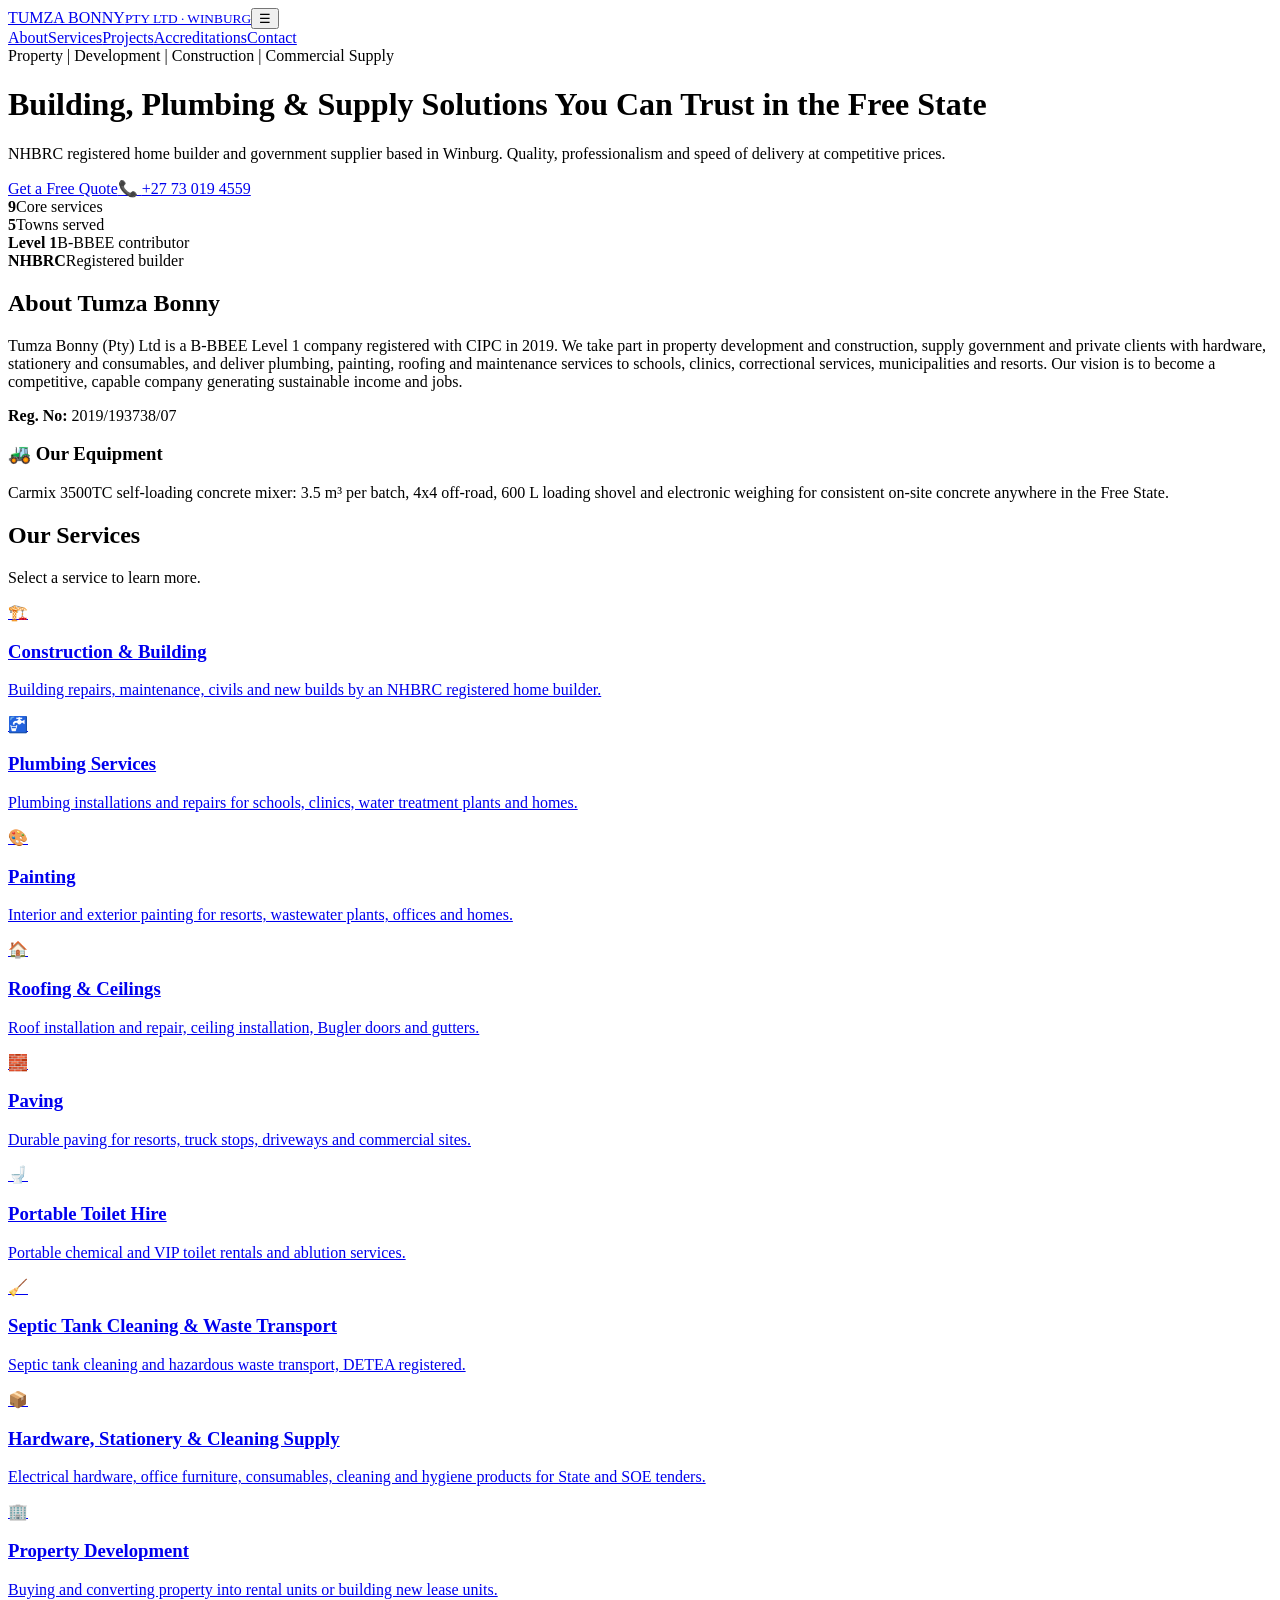
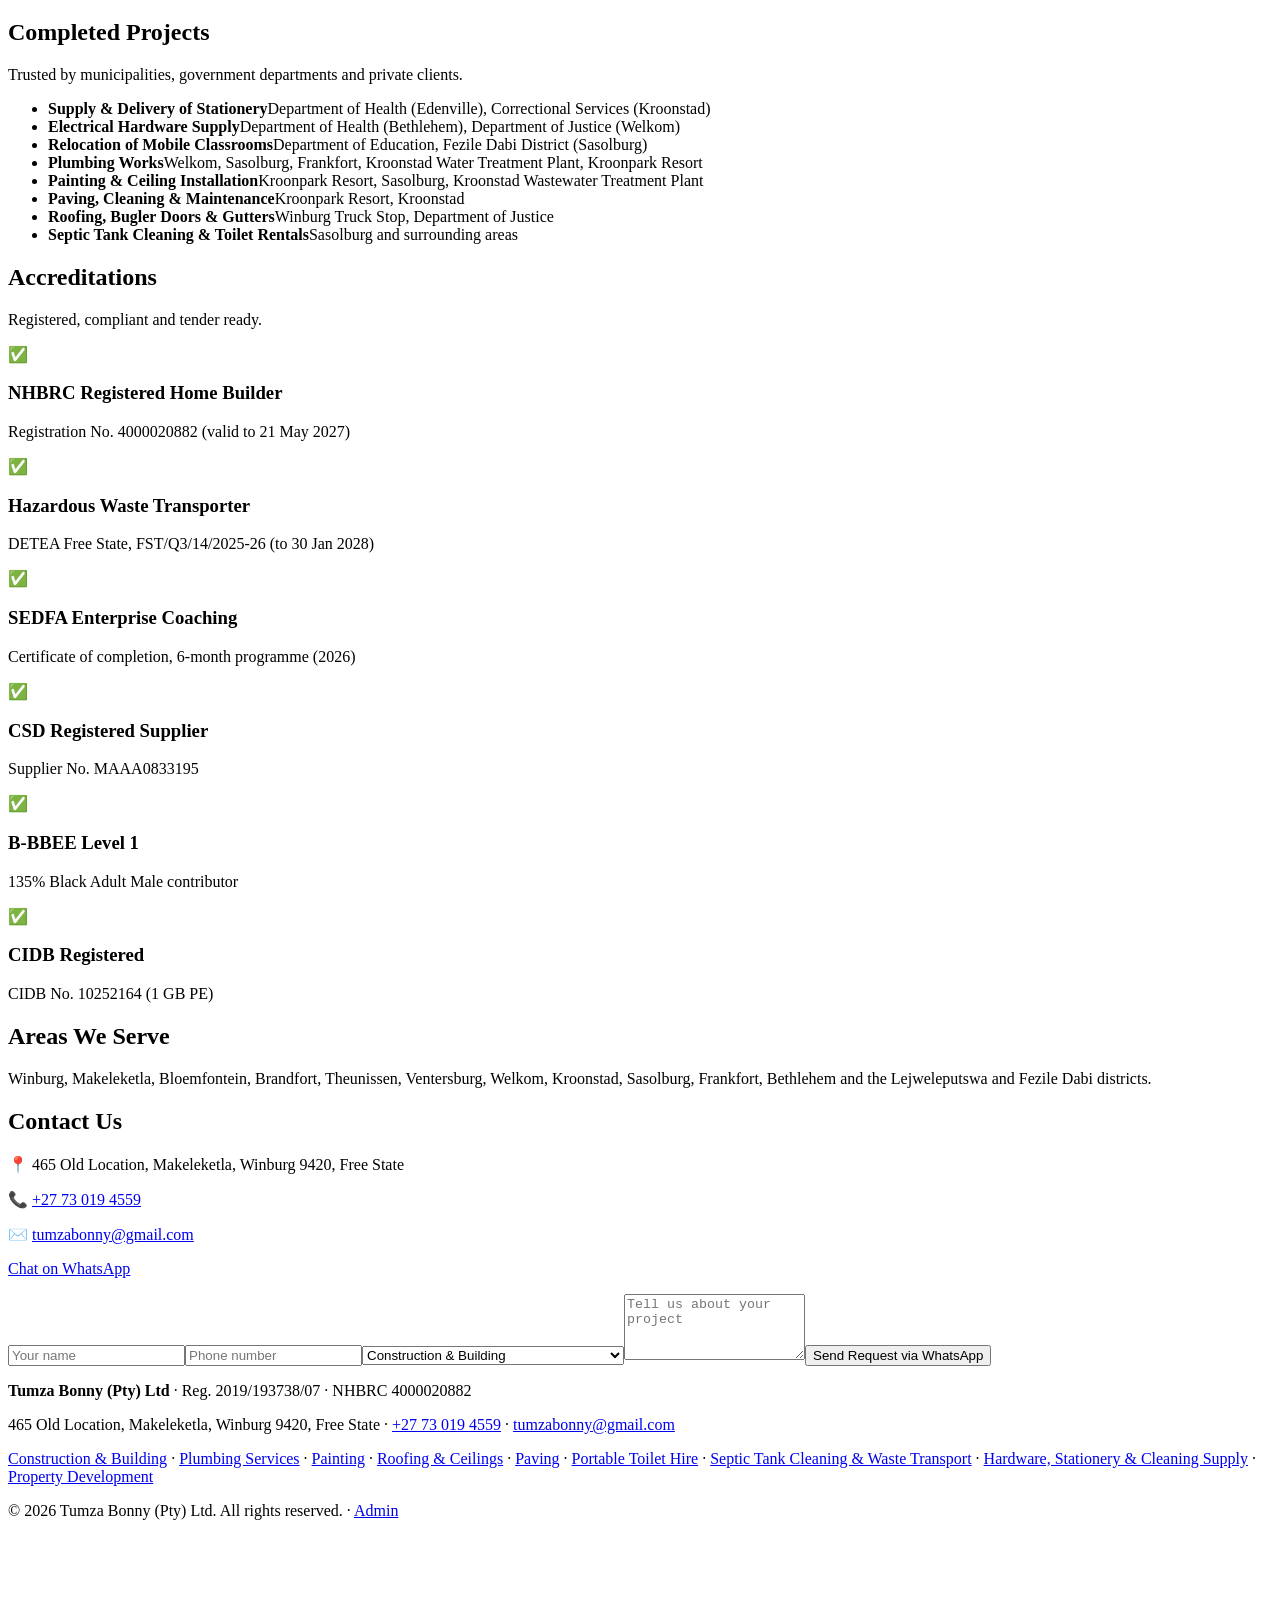
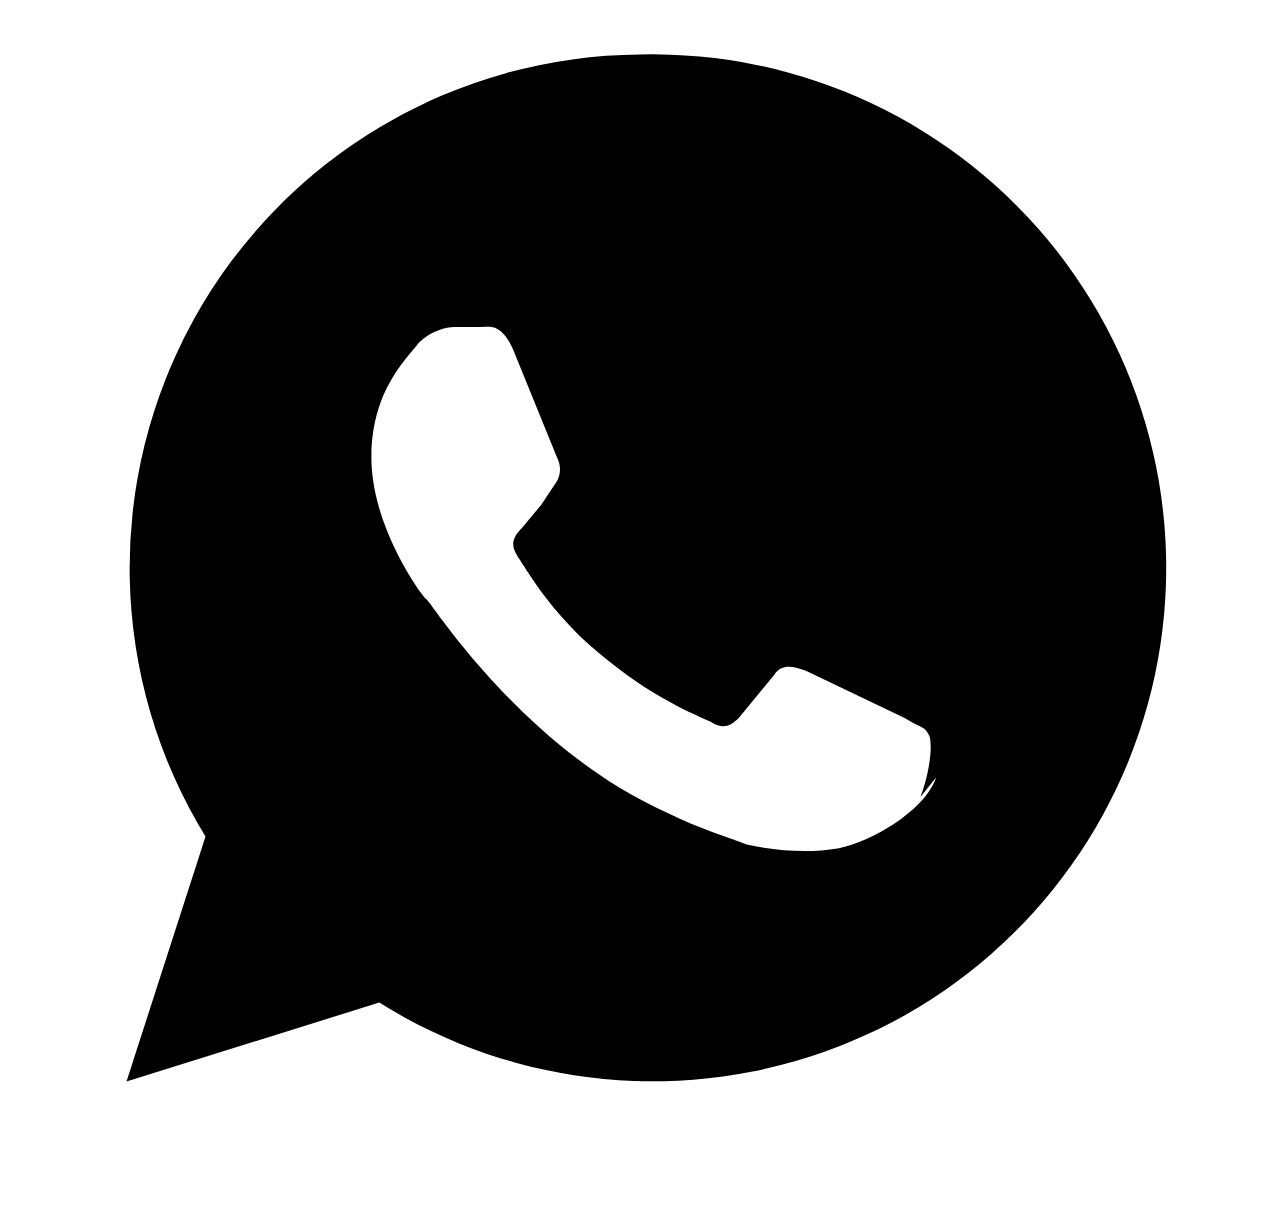
==== index.html @ da91827c "Add files via upload" ====
<!DOCTYPE html>
<html lang="en-ZA"><head><meta charset="utf-8"><meta name="viewport" content="width=device-width, initial-scale=1, viewport-fit=cover">
<title>Tumza Bonny (Pty) Ltd | Construction, Plumbing, Painting &amp; Supplies in Winburg, Free State</title><meta name="description" content="NHBRC registered builder in Winburg, Free State: construction, plumbing, painting, roofing, paving, septic tank cleaning, portable toilets, hardware and stationery supply. Call +27 73 019 4559.">
<meta name="robots" content="index, follow, max-image-preview:large"><link rel="canonical" href="https://www.tumzabonny.co.za/">
<meta name="geo.region" content="ZA-FS"><meta name="geo.placename" content="Winburg">
<meta property="og:title" content="Tumza Bonny (Pty) Ltd | Construction, Plumbing, Painting &amp; Supplies in Winburg, Free State"><meta property="og:description" content="NHBRC registered builder in Winburg, Free State: construction, plumbing, painting, roofing, paving, septic tank cleaning, portable toilets, hardware and stationery supply. Call +27 73 019 4559."><meta property="og:type" content="website"><meta property="og:url" content="https://www.tumzabonny.co.za/"><meta property="og:locale" content="en_ZA">
<meta name="theme-color" content="#b5001a"><link rel="icon" href="data:image/svg+xml,%3Csvg xmlns='http://www.w3.org/2000/svg' viewBox='0 0 100 100'%3E%3Ctext y='.9em' font-size='90'%3E🏗️%3C/text%3E%3C/svg%3E">
<link rel="stylesheet" href="css/style.css"><script type="application/ld+json">{"@context": "https://schema.org", "@type": ["GeneralContractor", "LocalBusiness"], "name": "Tumza Bonny (Pty) Ltd", "url": "https://www.tumzabonny.co.za", "telephone": "+27 73 019 4559", "email": "tumzabonny@gmail.com", "address": {"@type": "PostalAddress", "streetAddress": "465 Old Location, Makeleketla", "addressLocality": "Winburg", "postalCode": "9420", "addressRegion": "Free State", "addressCountry": "ZA"}, "areaServed": ["Winburg", "Bloemfontein", "Brandfort", "Theunissen", "Ventersburg", "Welkom", "Kroonstad", "Sasolburg", "Frankfort", "Bethlehem"], "hasOfferCatalog": {"@type": "OfferCatalog", "name": "Services", "itemListElement": [{"@type": "Offer", "itemOffered": {"@type": "Service", "name": "Construction & Building", "url": "https://www.tumzabonny.co.za/services/construction.html"}}, {"@type": "Offer", "itemOffered": {"@type": "Service", "name": "Plumbing Services", "url": "https://www.tumzabonny.co.za/services/plumbing.html"}}, {"@type": "Offer", "itemOffered": {"@type": "Service", "name": "Painting", "url": "https://www.tumzabonny.co.za/services/painting.html"}}, {"@type": "Offer", "itemOffered": {"@type": "Service", "name": "Roofing & Ceilings", "url": "https://www.tumzabonny.co.za/services/roofing-ceilings.html"}}, {"@type": "Offer", "itemOffered": {"@type": "Service", "name": "Paving", "url": "https://www.tumzabonny.co.za/services/paving.html"}}, {"@type": "Offer", "itemOffered": {"@type": "Service", "name": "Portable Toilet Hire", "url": "https://www.tumzabonny.co.za/services/portable-toilets.html"}}, {"@type": "Offer", "itemOffered": {"@type": "Service", "name": "Septic Tank Cleaning & Waste Transport", "url": "https://www.tumzabonny.co.za/services/septic-tank-cleaning.html"}}, {"@type": "Offer", "itemOffered": {"@type": "Service", "name": "Hardware, Stationery & Cleaning Supply", "url": "https://www.tumzabonny.co.za/services/hardware-stationery-supply.html"}}, {"@type": "Offer", "itemOffered": {"@type": "Service", "name": "Property Development", "url": "https://www.tumzabonny.co.za/services/property-development.html"}}]}}</script></head><body>
<header><div class="w"><a href="index.html" class="logo">TUMZA BONNY<small>PTY LTD · WINBURG</small></a><button id="mb" aria-label="Menu">☰</button>
<nav id="nv"><a href="index.html#about">About</a><a href="index.html#services">Services</a><a href="index.html#projects">Projects</a><a href="index.html#accred">Accreditations</a><a href="index.html#contact">Contact</a></nav></div></header>
<main id="top"><div class="hero"><i class="sh s1"></i><i class="sh s2"></i><i class="sh s3"></i><div class="w"><span class="tag">Property | Development | Construction | Commercial Supply</span>
<h1 data-k="heroTitle">Building, Plumbing &amp; Supply Solutions You Can Trust in the Free State</h1><p data-k="heroText">NHBRC registered home builder and government supplier based in Winburg. Quality, professionalism and speed of delivery at competitive prices.</p>
<div class="b"><a class="btn" href="#contact">Get a Free Quote</a><a class="btn o" data-k="phonelink" href="tel:+27730194559">📞 <span data-k="phone">+27 73 019 4559</span></a></div></div></div>
<div class="stats"><div class="w"><div class="rv"><b data-n="9">9</b><span>Core services</span></div><div class="rv"><b data-n="5">5</b><span>Towns served</span></div><div class="rv"><b>Level 1</b><span>B-BBEE contributor</span></div><div class="rv"><b>NHBRC</b><span>Registered builder</span></div></div></div>
<section id="about"><div class="w two"><div class="rv"><h2>About Tumza Bonny</h2><p data-k="about">Tumza Bonny (Pty) Ltd is a B-BBEE Level 1 company registered with CIPC in 2019. We take part in property development and construction, supply government and private clients with hardware, stationery and consumables, and deliver plumbing, painting, roofing and maintenance services to schools, clinics, correctional services, municipalities and resorts. Our vision is to become a competitive, capable company generating sustainable income and jobs.</p><p style="margin-top:10px"><b>Reg. No:</b> 2019/193738/07</p></div>
<div class="eq rv"><h3>🚜 Our Equipment</h3><p style="margin-top:8px">Carmix 3500TC self-loading concrete mixer: 3.5 m³ per batch, 4x4 off-road, 600 L loading shovel and electronic weighing for consistent on-site concrete anywhere in the Free State.</p></div></div></section>
<section id="services" class="alt"><div class="w"><h2>Our Services</h2><p class="sub">Select a service to learn more.</p><div class="g"><a class="c rv" href="services/construction.html"><div class="i">🏗️</div><h3>Construction &amp; Building</h3><p>Building repairs, maintenance, civils and new builds by an NHBRC registered home builder.</p></a><a class="c rv" href="services/plumbing.html"><div class="i">🚰</div><h3>Plumbing Services</h3><p>Plumbing installations and repairs for schools, clinics, water treatment plants and homes.</p></a><a class="c rv" href="services/painting.html"><div class="i">🎨</div><h3>Painting</h3><p>Interior and exterior painting for resorts, wastewater plants, offices and homes.</p></a><a class="c rv" href="services/roofing-ceilings.html"><div class="i">🏠</div><h3>Roofing &amp; Ceilings</h3><p>Roof installation and repair, ceiling installation, Bugler doors and gutters.</p></a><a class="c rv" href="services/paving.html"><div class="i">🧱</div><h3>Paving</h3><p>Durable paving for resorts, truck stops, driveways and commercial sites.</p></a><a class="c rv" href="services/portable-toilets.html"><div class="i">🚽</div><h3>Portable Toilet Hire</h3><p>Portable chemical and VIP toilet rentals and ablution services.</p></a><a class="c rv" href="services/septic-tank-cleaning.html"><div class="i">🧹</div><h3>Septic Tank Cleaning &amp; Waste Transport</h3><p>Septic tank cleaning and hazardous waste transport, DETEA registered.</p></a><a class="c rv" href="services/hardware-stationery-supply.html"><div class="i">📦</div><h3>Hardware, Stationery &amp; Cleaning Supply</h3><p>Electrical hardware, office furniture, consumables, cleaning and hygiene products for State and SOE tenders.</p></a><a class="c rv" href="services/property-development.html"><div class="i">🏢</div><h3>Property Development</h3><p>Buying and converting property into rental units or building new lease units.</p></a></div></div></section>
<section id="projects"><div class="w"><h2>Completed Projects</h2><p class="sub">Trusted by municipalities, government departments and private clients.</p><ul class="pl rv"><li><b>Supply &amp; Delivery of Stationery</b><span>Department of Health (Edenville), Correctional Services (Kroonstad)</span></li><li><b>Electrical Hardware Supply</b><span>Department of Health (Bethlehem), Department of Justice (Welkom)</span></li><li><b>Relocation of Mobile Classrooms</b><span>Department of Education, Fezile Dabi District (Sasolburg)</span></li><li><b>Plumbing Works</b><span>Welkom, Sasolburg, Frankfort, Kroonstad Water Treatment Plant, Kroonpark Resort</span></li><li><b>Painting &amp; Ceiling Installation</b><span>Kroonpark Resort, Sasolburg, Kroonstad Wastewater Treatment Plant</span></li><li><b>Paving, Cleaning &amp; Maintenance</b><span>Kroonpark Resort, Kroonstad</span></li><li><b>Roofing, Bugler Doors &amp; Gutters</b><span>Winburg Truck Stop, Department of Justice</span></li><li><b>Septic Tank Cleaning &amp; Toilet Rentals</b><span>Sasolburg and surrounding areas</span></li></ul></div></section>
<section id="accred" class="alt"><div class="w"><h2>Accreditations</h2><p class="sub">Registered, compliant and tender ready.</p><div class="g"><div class="c rv"><div class="i">✅</div><h3>NHBRC Registered Home Builder</h3><p>Registration No. 4000020882 (valid to 21 May 2027)</p></div><div class="c rv"><div class="i">✅</div><h3>Hazardous Waste Transporter</h3><p>DETEA Free State, FST/Q3/14/2025-26 (to 30 Jan 2028)</p></div><div class="c rv"><div class="i">✅</div><h3>SEDFA Enterprise Coaching</h3><p>Certificate of completion, 6-month programme (2026)</p></div><div class="c rv"><div class="i">✅</div><h3>CSD Registered Supplier</h3><p>Supplier No. MAAA0833195</p></div><div class="c rv"><div class="i">✅</div><h3>B-BBEE Level 1</h3><p>135% Black Adult Male contributor</p></div><div class="c rv"><div class="i">✅</div><h3>CIDB Registered</h3><p>CIDB No. 10252164 (1 GB PE)</p></div></div></div></section>
<section id="areas"><div class="w"><h2>Areas We Serve</h2><p class="sub">Winburg, Makeleketla, Bloemfontein, Brandfort, Theunissen, Ventersburg, Welkom, Kroonstad, Sasolburg, Frankfort, Bethlehem and the Lejweleputswa and Fezile Dabi districts.</p></div></section>
<section id="contact" class="alt"><div class="w two"><div class="rv"><h2>Contact Us</h2><p>📍 <span data-k="address">465 Old Location, Makeleketla, Winburg 9420, Free State</span></p><p>📞 <a data-k="phonelink" href="tel:+27730194559"><span data-k="phone">+27 73 019 4559</span></a></p><p>✉️ <a data-k="emaillink" href="mailto:tumzabonny@gmail.com"><span data-k="email">tumzabonny@gmail.com</span></a></p><p style="margin-top:14px"><a class="btn r" data-wa href="https://wa.me/27730194559" target="_blank" rel="noopener">Chat on WhatsApp</a></p></div>
<form id="qf" class="rv"><input id="qn" placeholder="Your name" required><input id="qp" placeholder="Phone number" required><select id="qs"><option>Construction &amp; Building</option><option>Plumbing Services</option><option>Painting</option><option>Roofing &amp; Ceilings</option><option>Paving</option><option>Portable Toilet Hire</option><option>Septic Tank Cleaning &amp; Waste Transport</option><option>Hardware, Stationery &amp; Cleaning Supply</option><option>Property Development</option></select><textarea id="qm" rows="4" placeholder="Tell us about your project"></textarea><button class="btn r">Send Request via WhatsApp</button></form></div></section></main><footer><div class="w"><p><b>Tumza Bonny (Pty) Ltd</b> · Reg. 2019/193738/07 · NHBRC 4000020882</p>
<p><span data-k="address">465 Old Location, Makeleketla, Winburg 9420, Free State</span> · <a data-k="phonelink" href="tel:+27730194559"><span data-k="phone">+27 73 019 4559</span></a> · <a data-k="emaillink" href="mailto:tumzabonny@gmail.com"><span data-k="email">tumzabonny@gmail.com</span></a></p>
<p class="fl"><a href="services/construction.html">Construction &amp; Building</a> · <a href="services/plumbing.html">Plumbing Services</a> · <a href="services/painting.html">Painting</a> · <a href="services/roofing-ceilings.html">Roofing &amp; Ceilings</a> · <a href="services/paving.html">Paving</a> · <a href="services/portable-toilets.html">Portable Toilet Hire</a> · <a href="services/septic-tank-cleaning.html">Septic Tank Cleaning &amp; Waste Transport</a> · <a href="services/hardware-stationery-supply.html">Hardware, Stationery &amp; Cleaning Supply</a> · <a href="services/property-development.html">Property Development</a></p>
<p style="margin-top:8px">© <span id="yr">2026</span> Tumza Bonny (Pty) Ltd. All rights reserved. · <a href="admin.html" rel="nofollow">Admin</a></p></div></footer>
<a id="wa" data-wa href="https://wa.me/27730194559" target="_blank" rel="noopener" aria-label="Chat on WhatsApp"><svg viewBox="0 0 32 32"><path d="M16 3a13 13 0 0 0-11 19.800L3 29l6.400-2A13 13 0 1 0 16 3zm7.500 18.300c-.3.900-1.800 1.700-2.500 1.800-.6.100-1.400.1-2.300-.1-.5-.2-1.200-.4-2-.8-3.600-1.600-5.900-5.200-6.100-5.400-.2-.2-1.400-1.900-1.400-3.600s.9-2.500 1.200-2.900c.3-.3.700-.4.900-.4h.7c.2 0 .5-.1.800.6l1.100 2.700c.1.200.1.400 0 .6l-.4.600-.5.600c-.2.200-.3.400-.1.700.2.300.9 1.500 2 2.400 1.400 1.200 2.500 1.600 2.900 1.800.3.200.5.100.7-.1l.9-1.100c.2-.3.500-.2.800-.1l2.500 1.200c.3.200.5.200.6.400.1.100.1.800-.2 1.600z"/></svg></a>
<script src="js/content.js"></script><script src="js/main.js"></script></body></html>
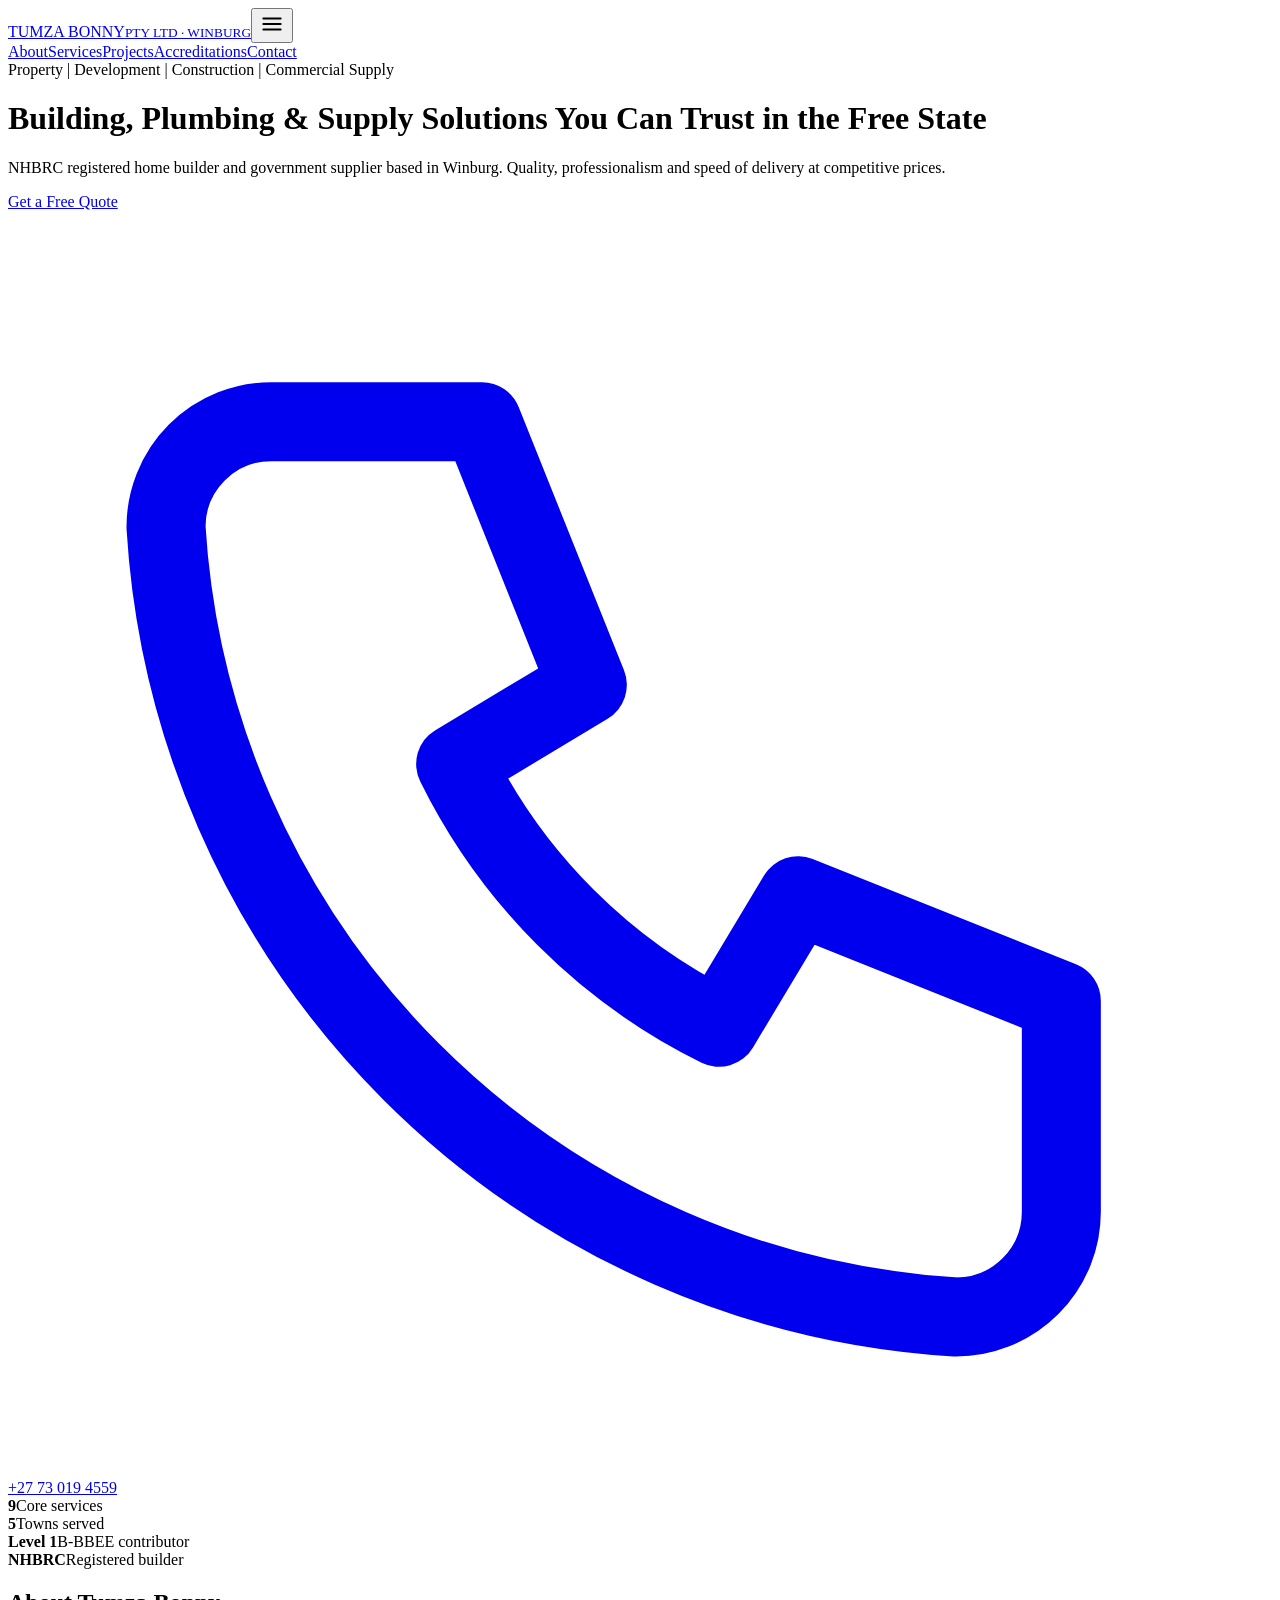
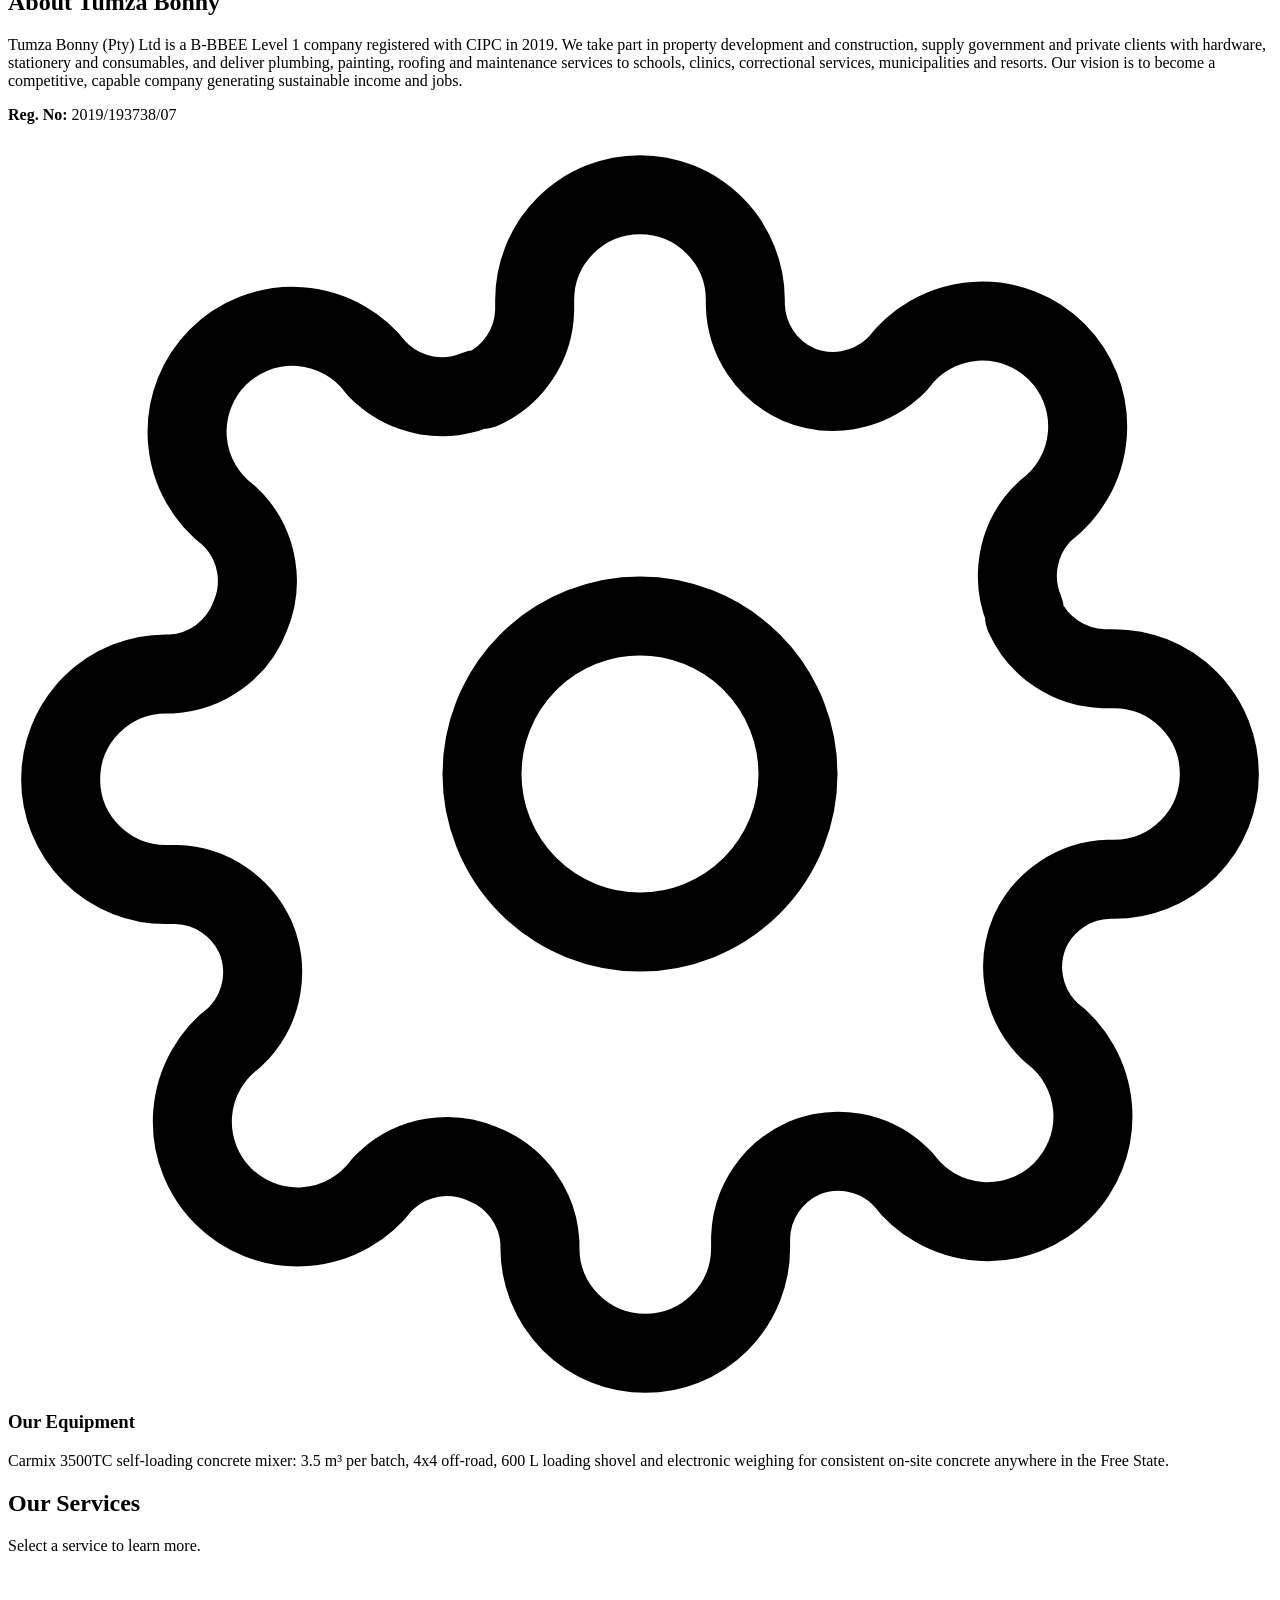
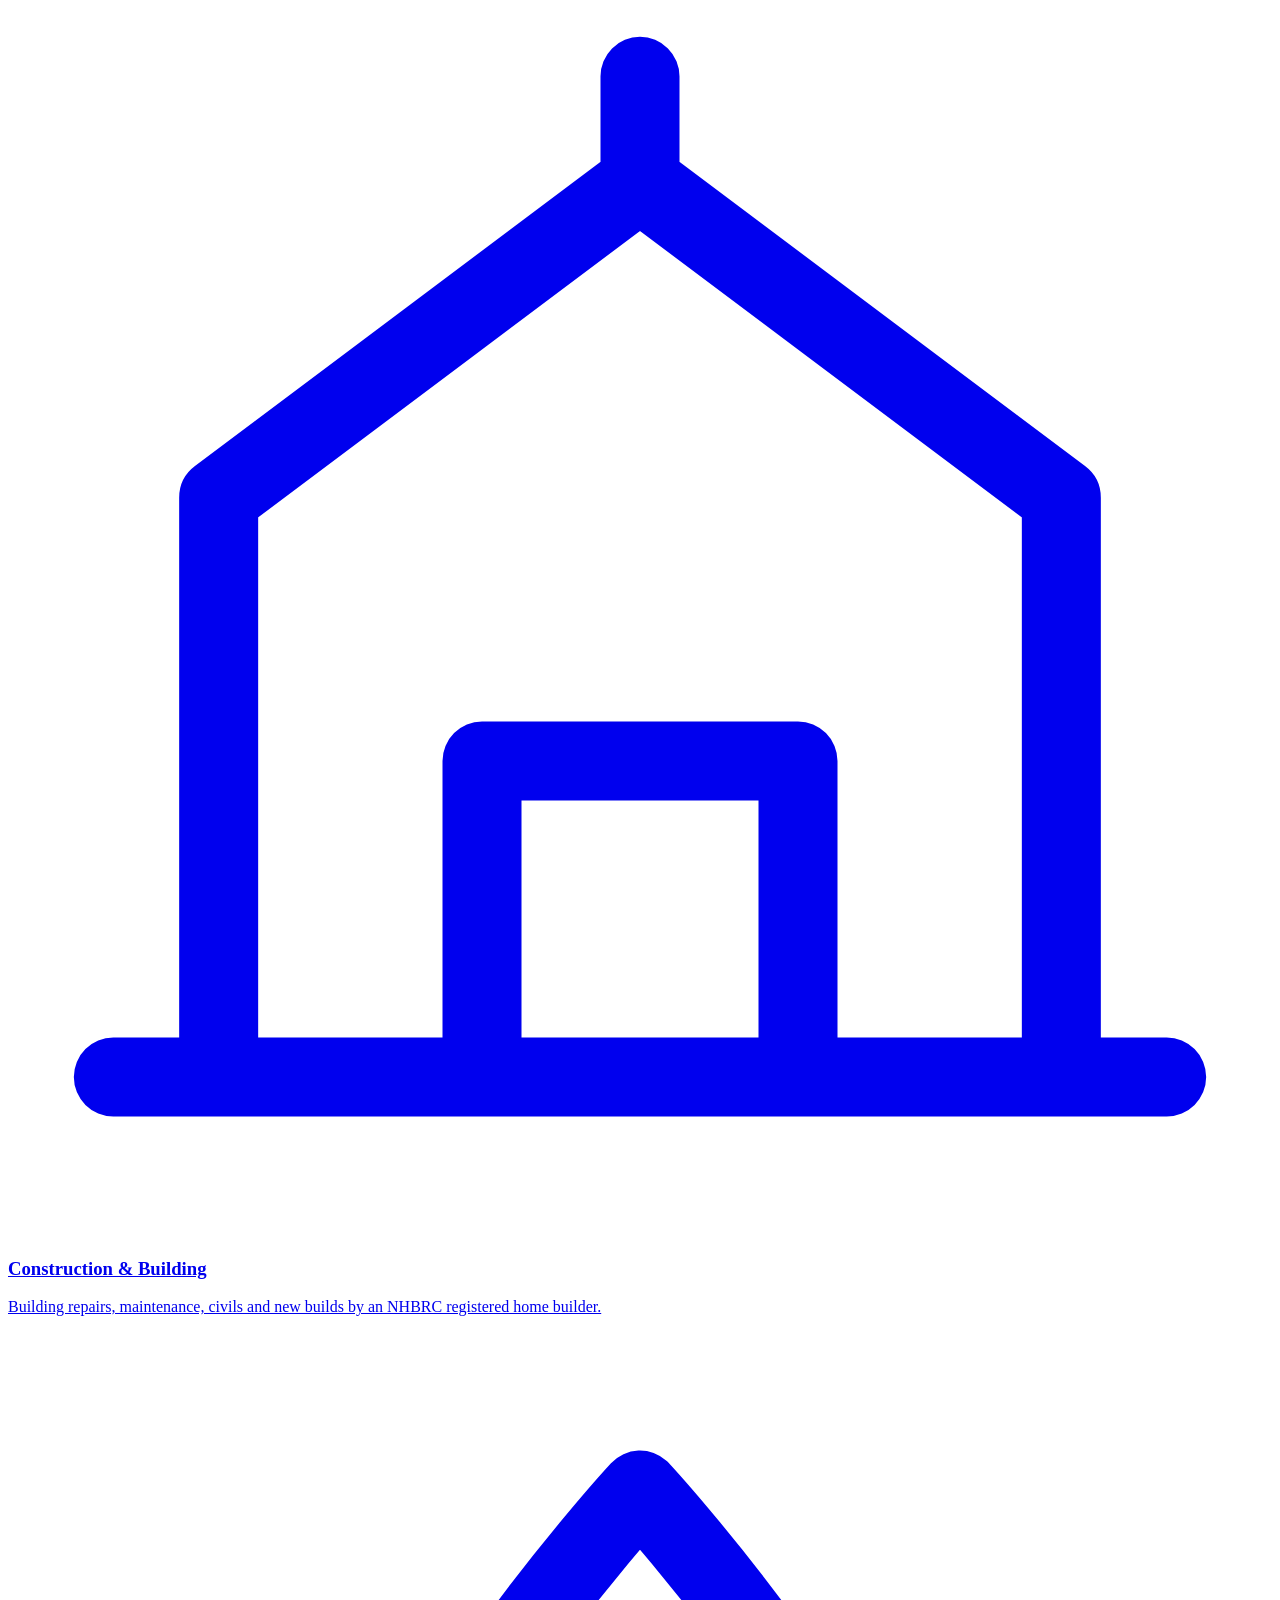
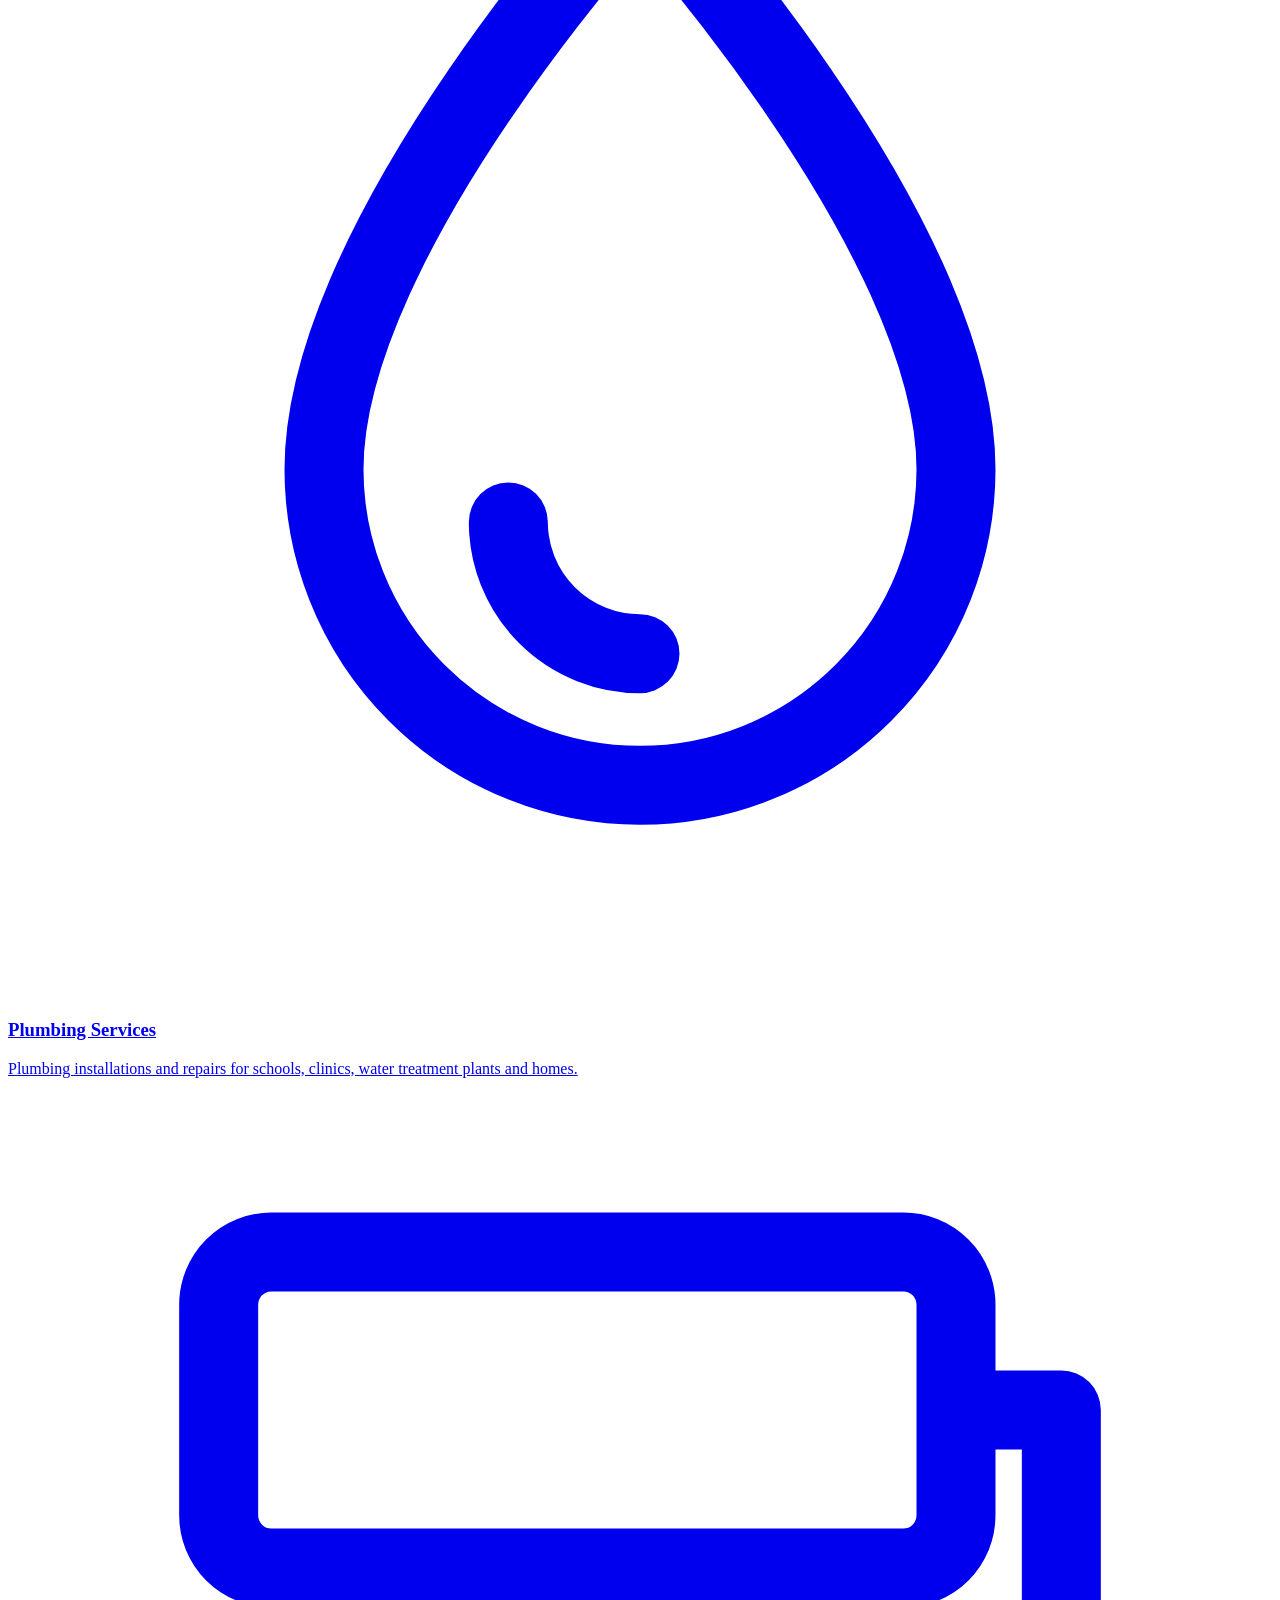
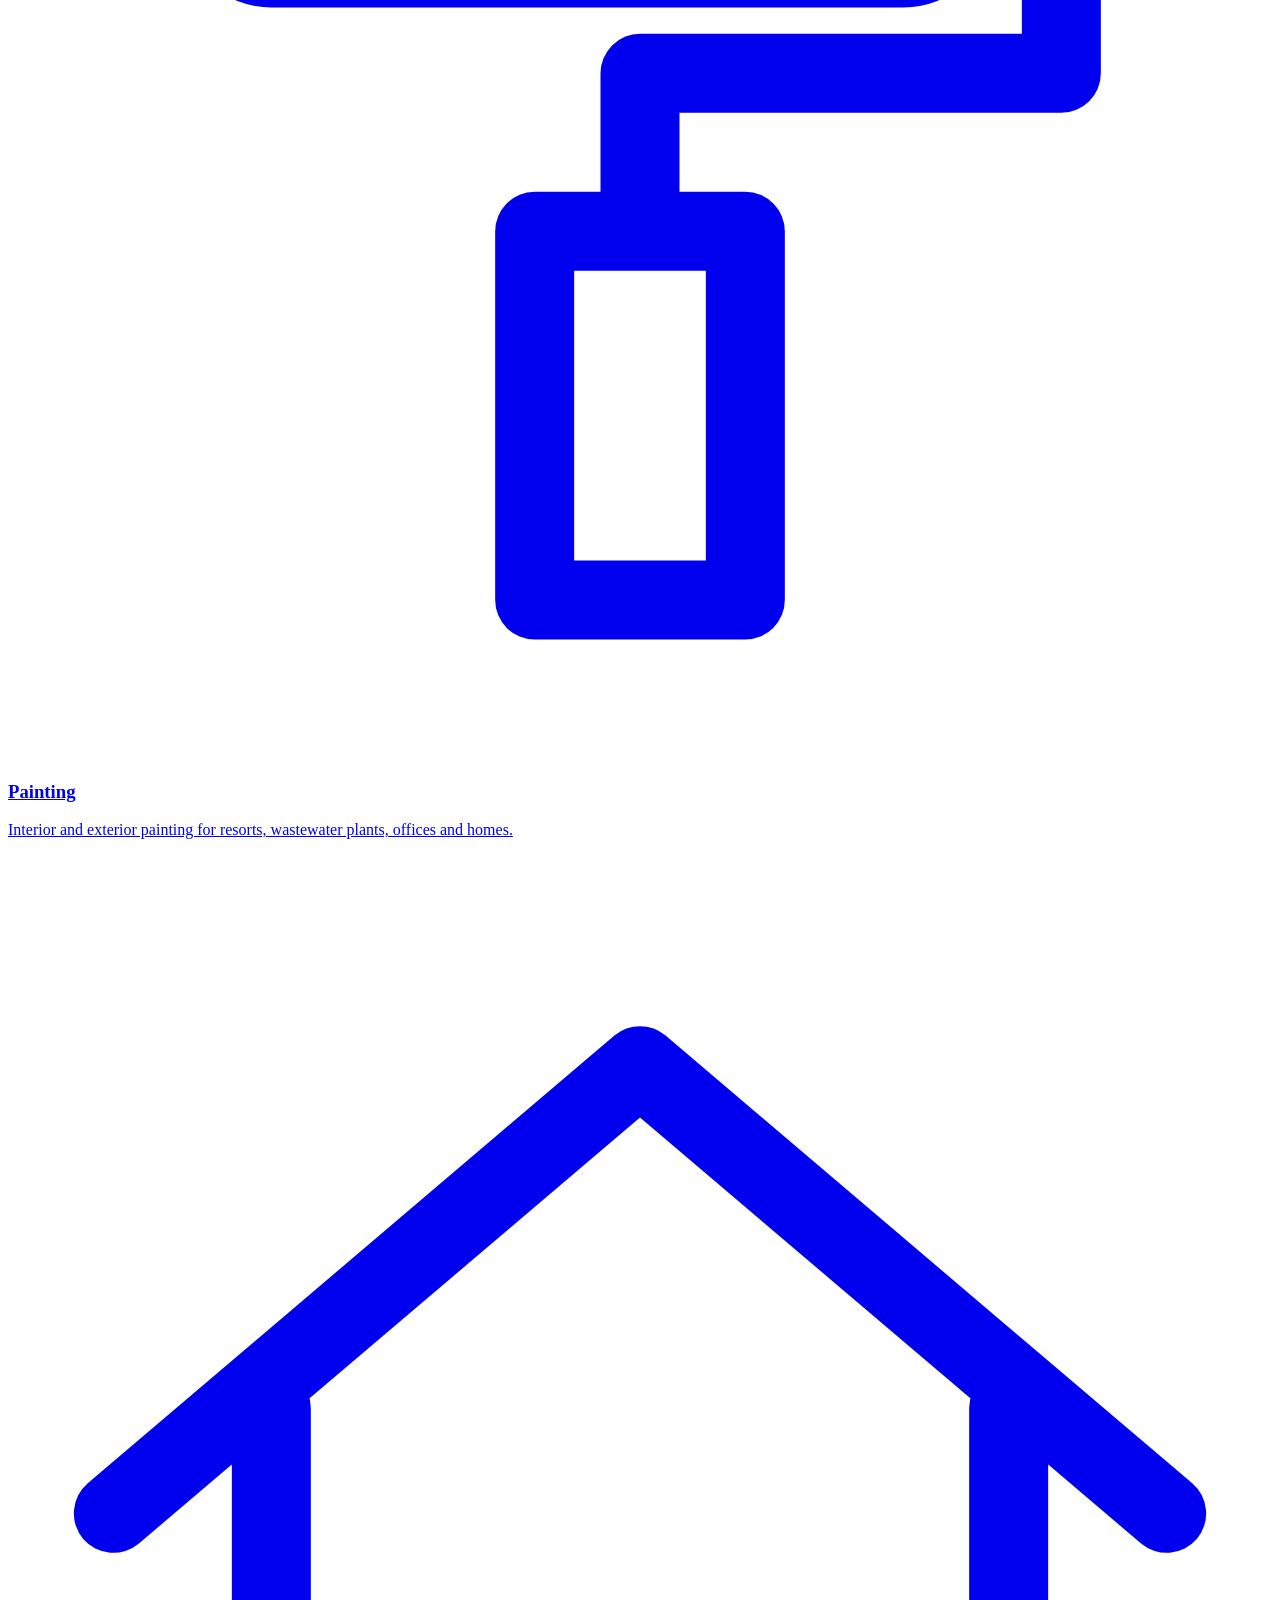
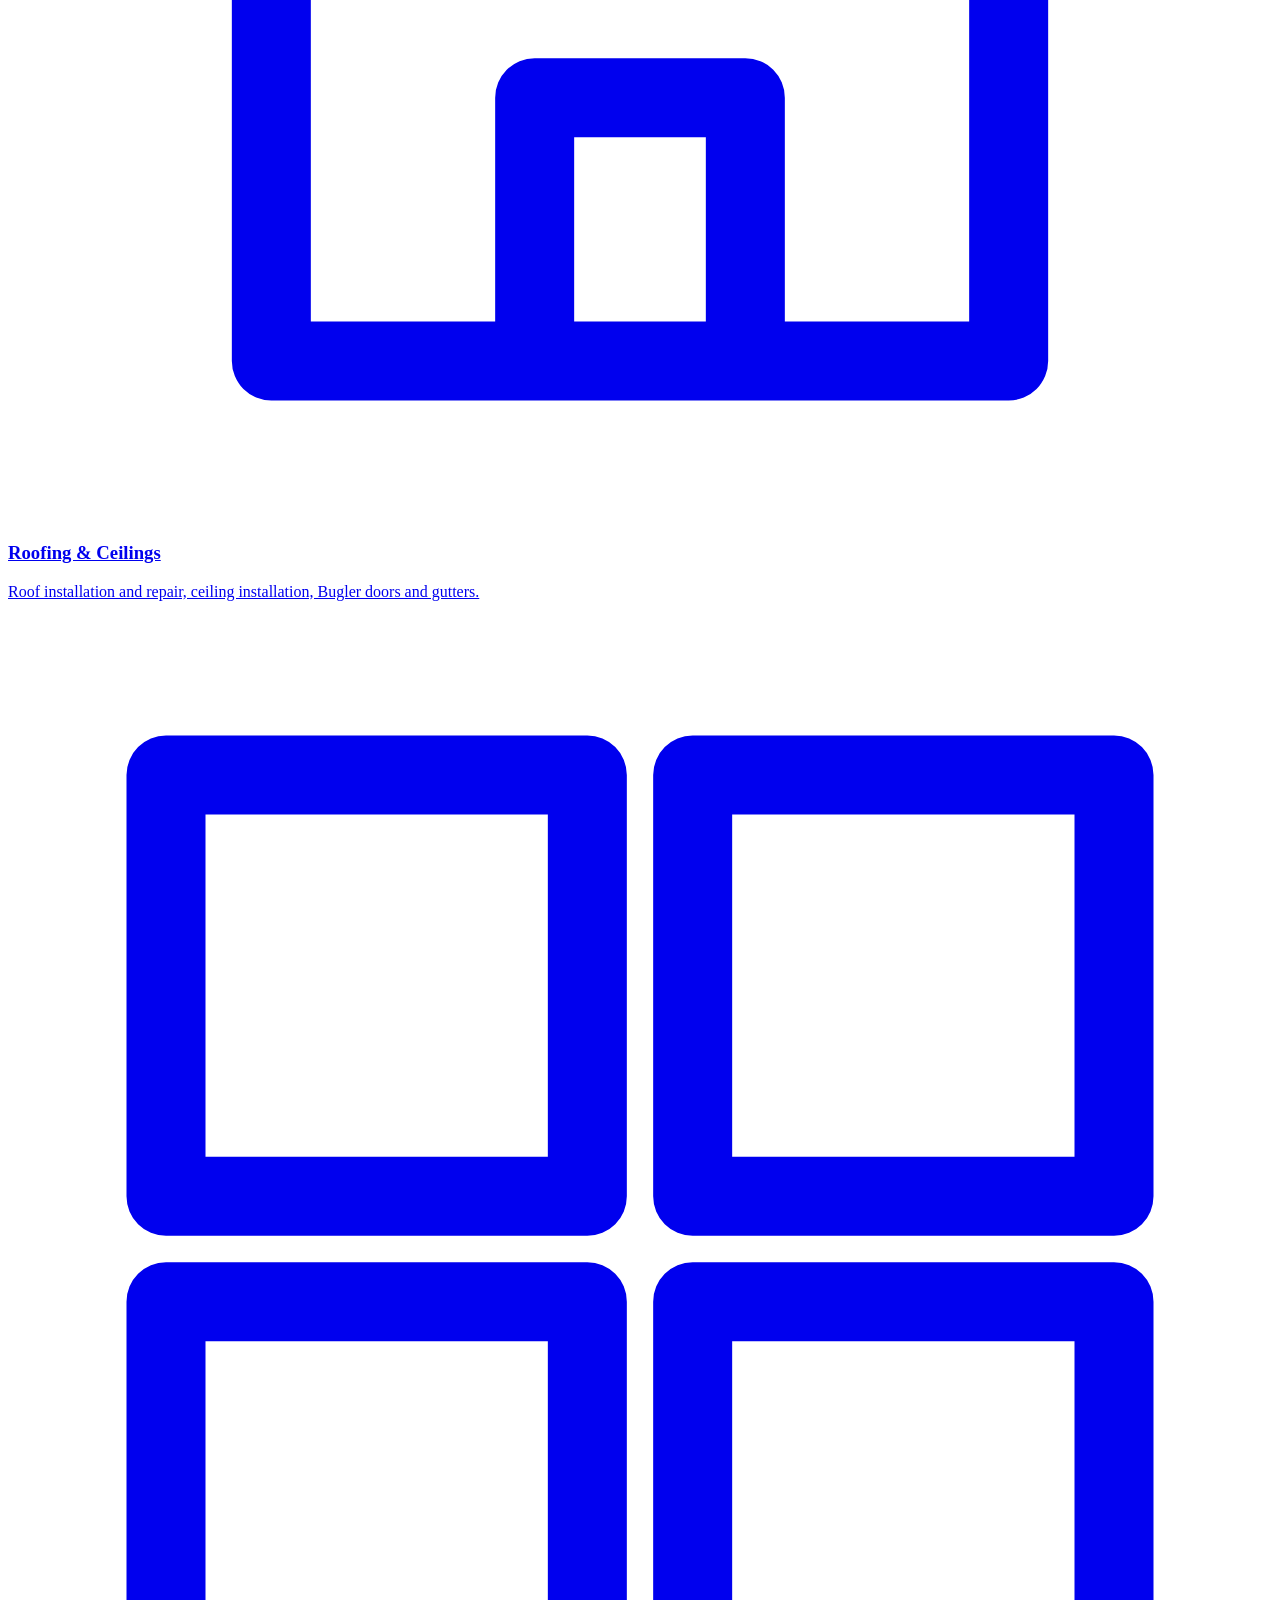
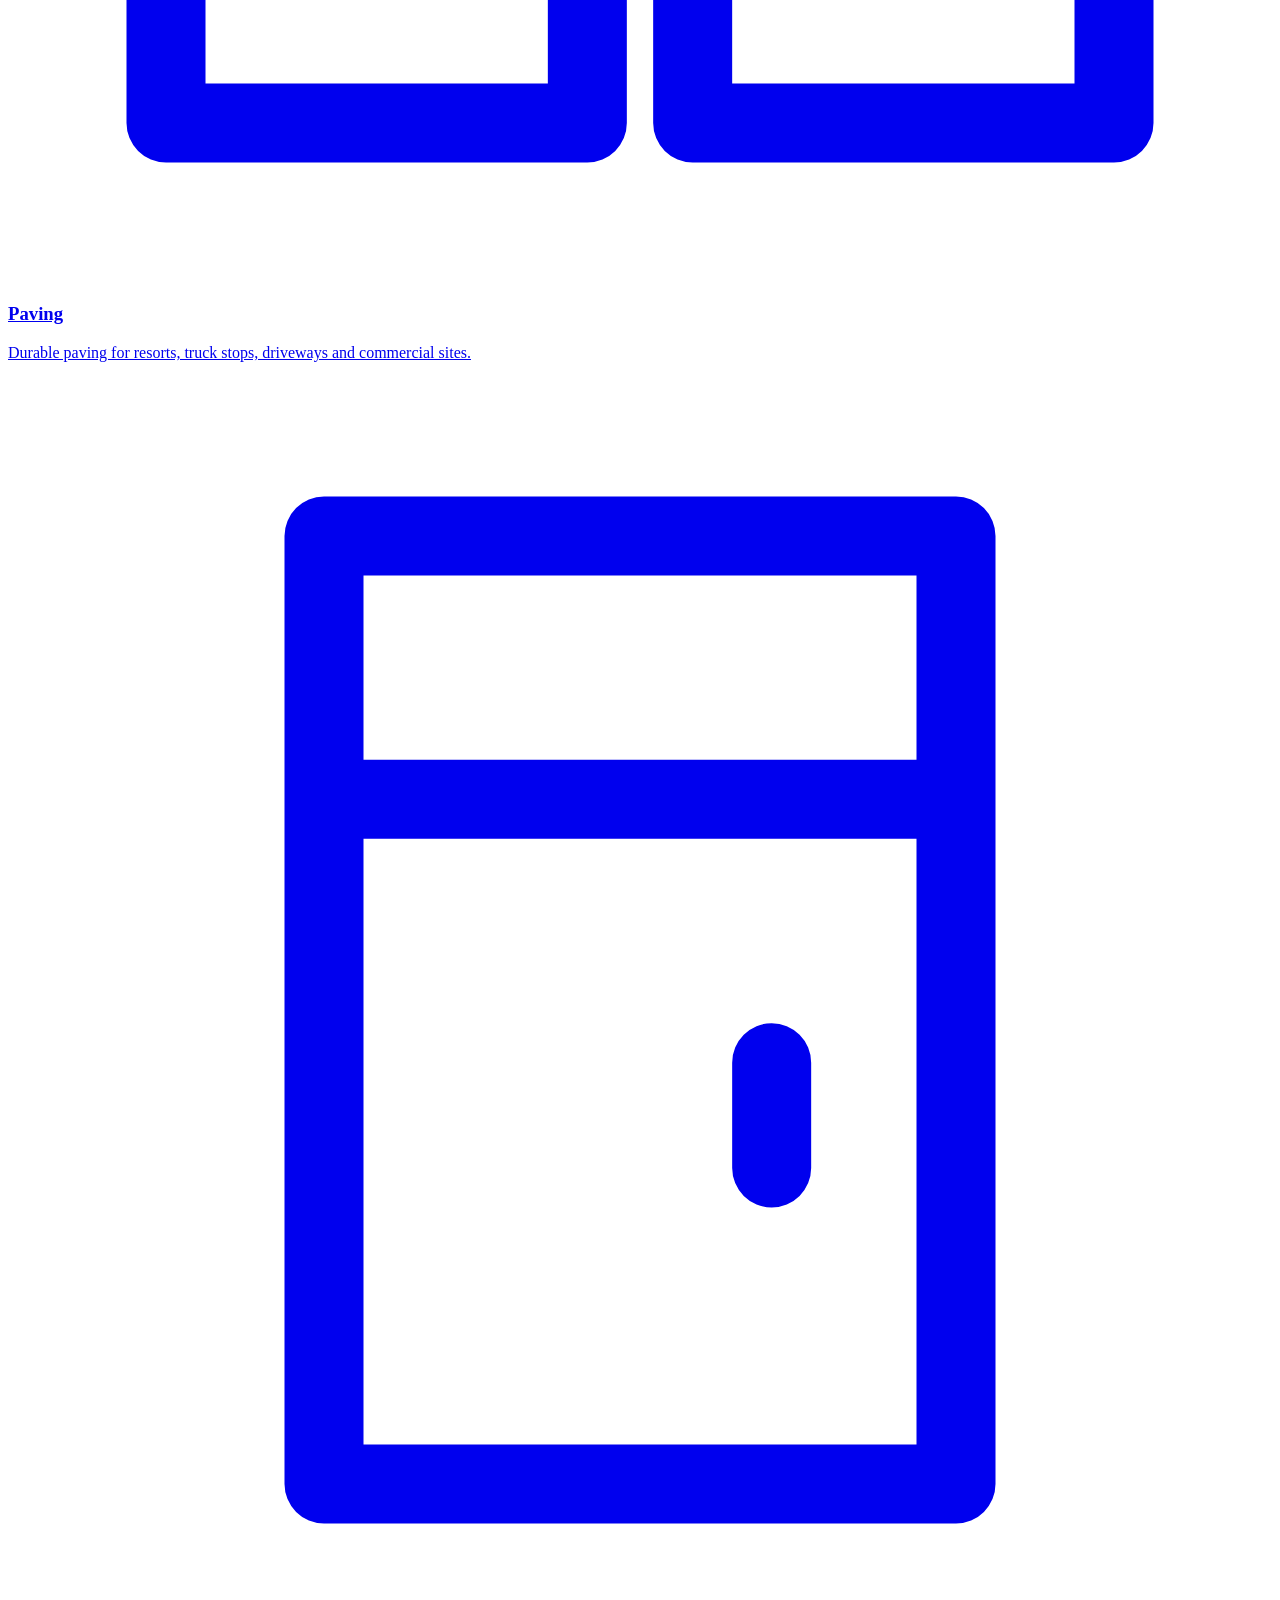
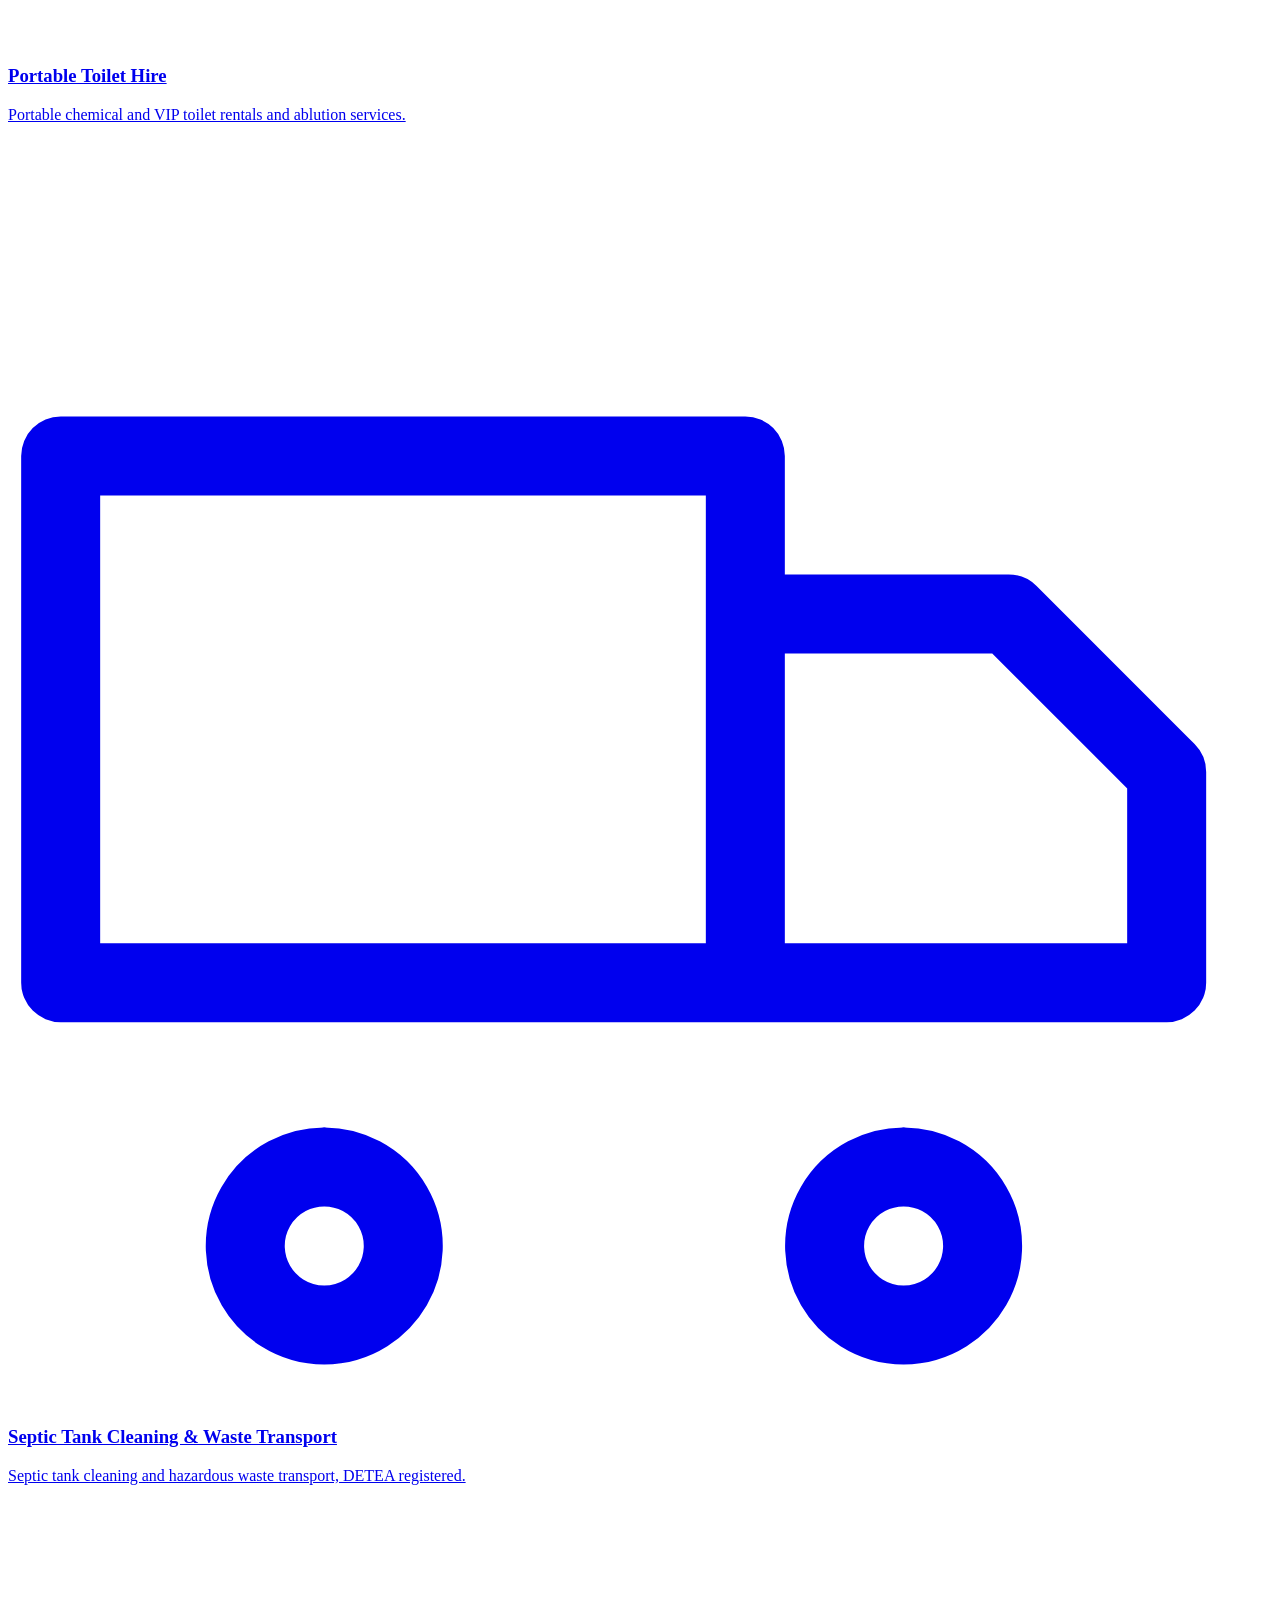
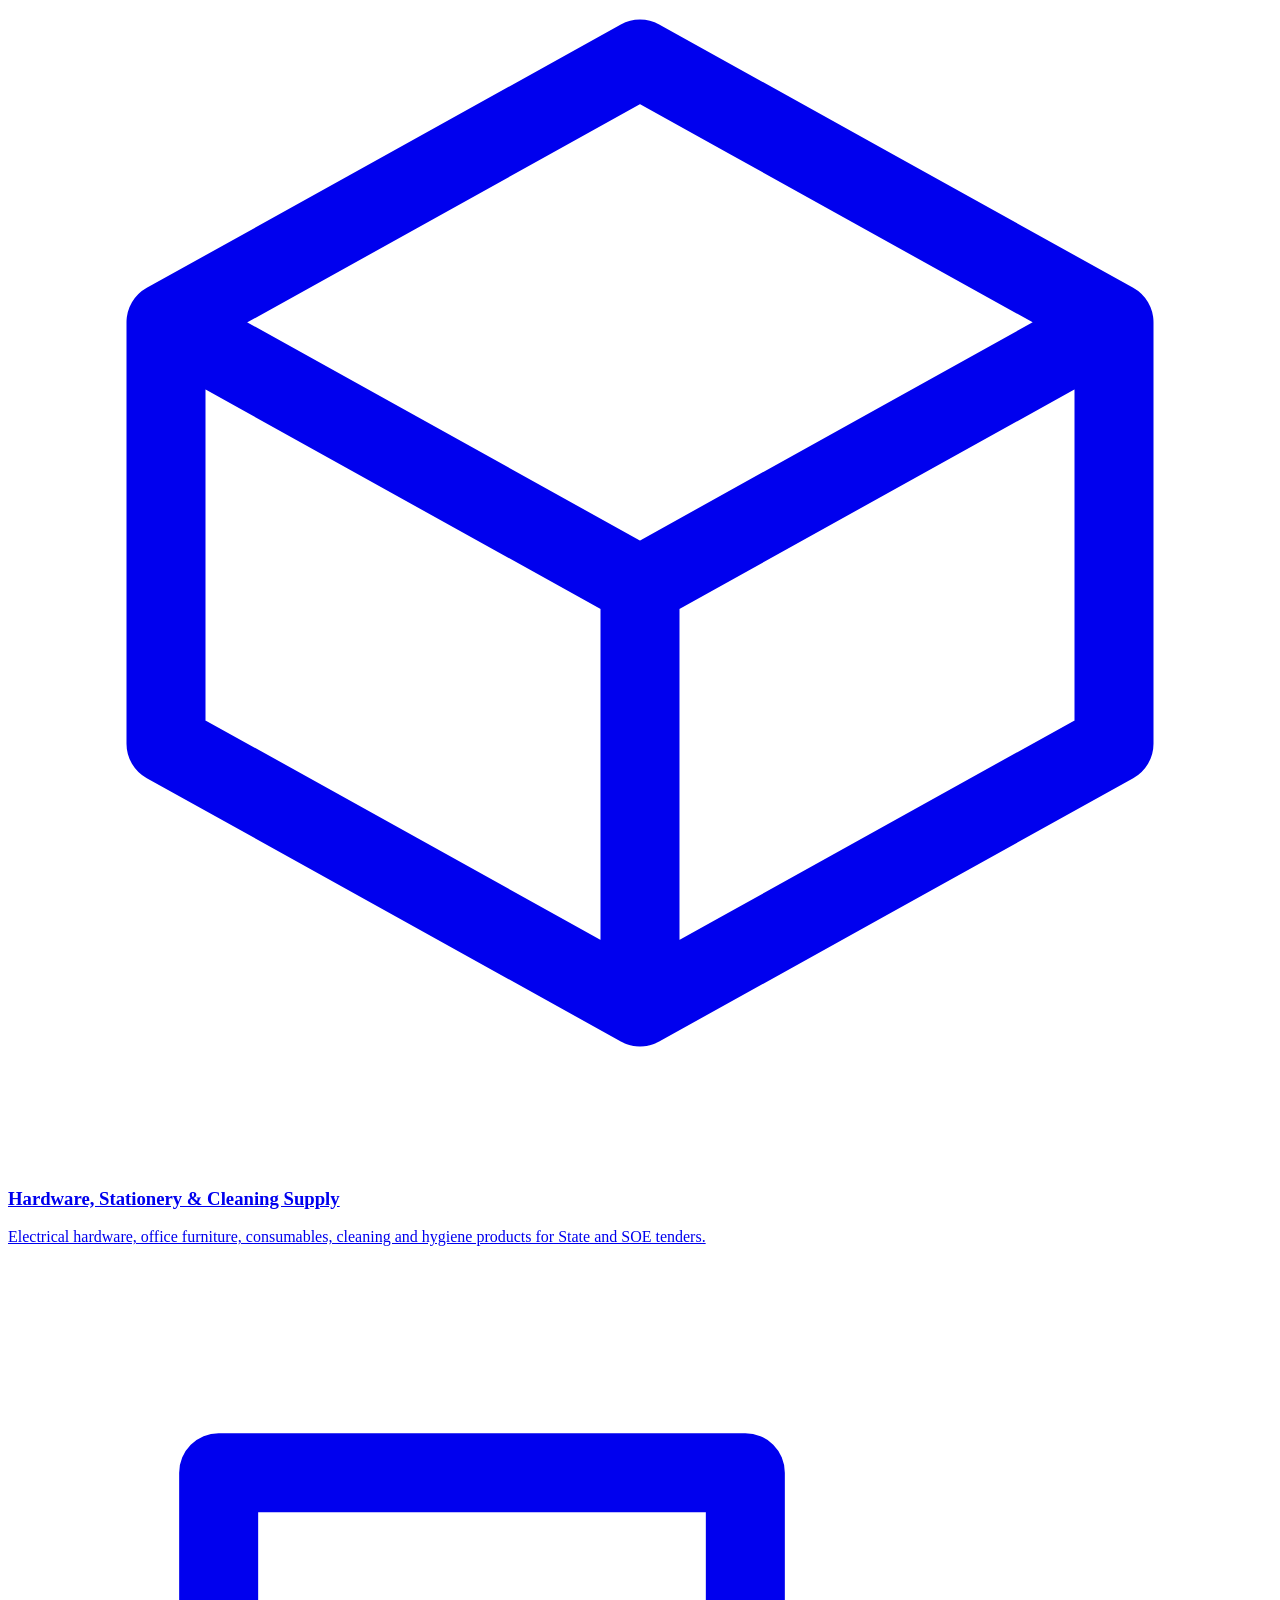
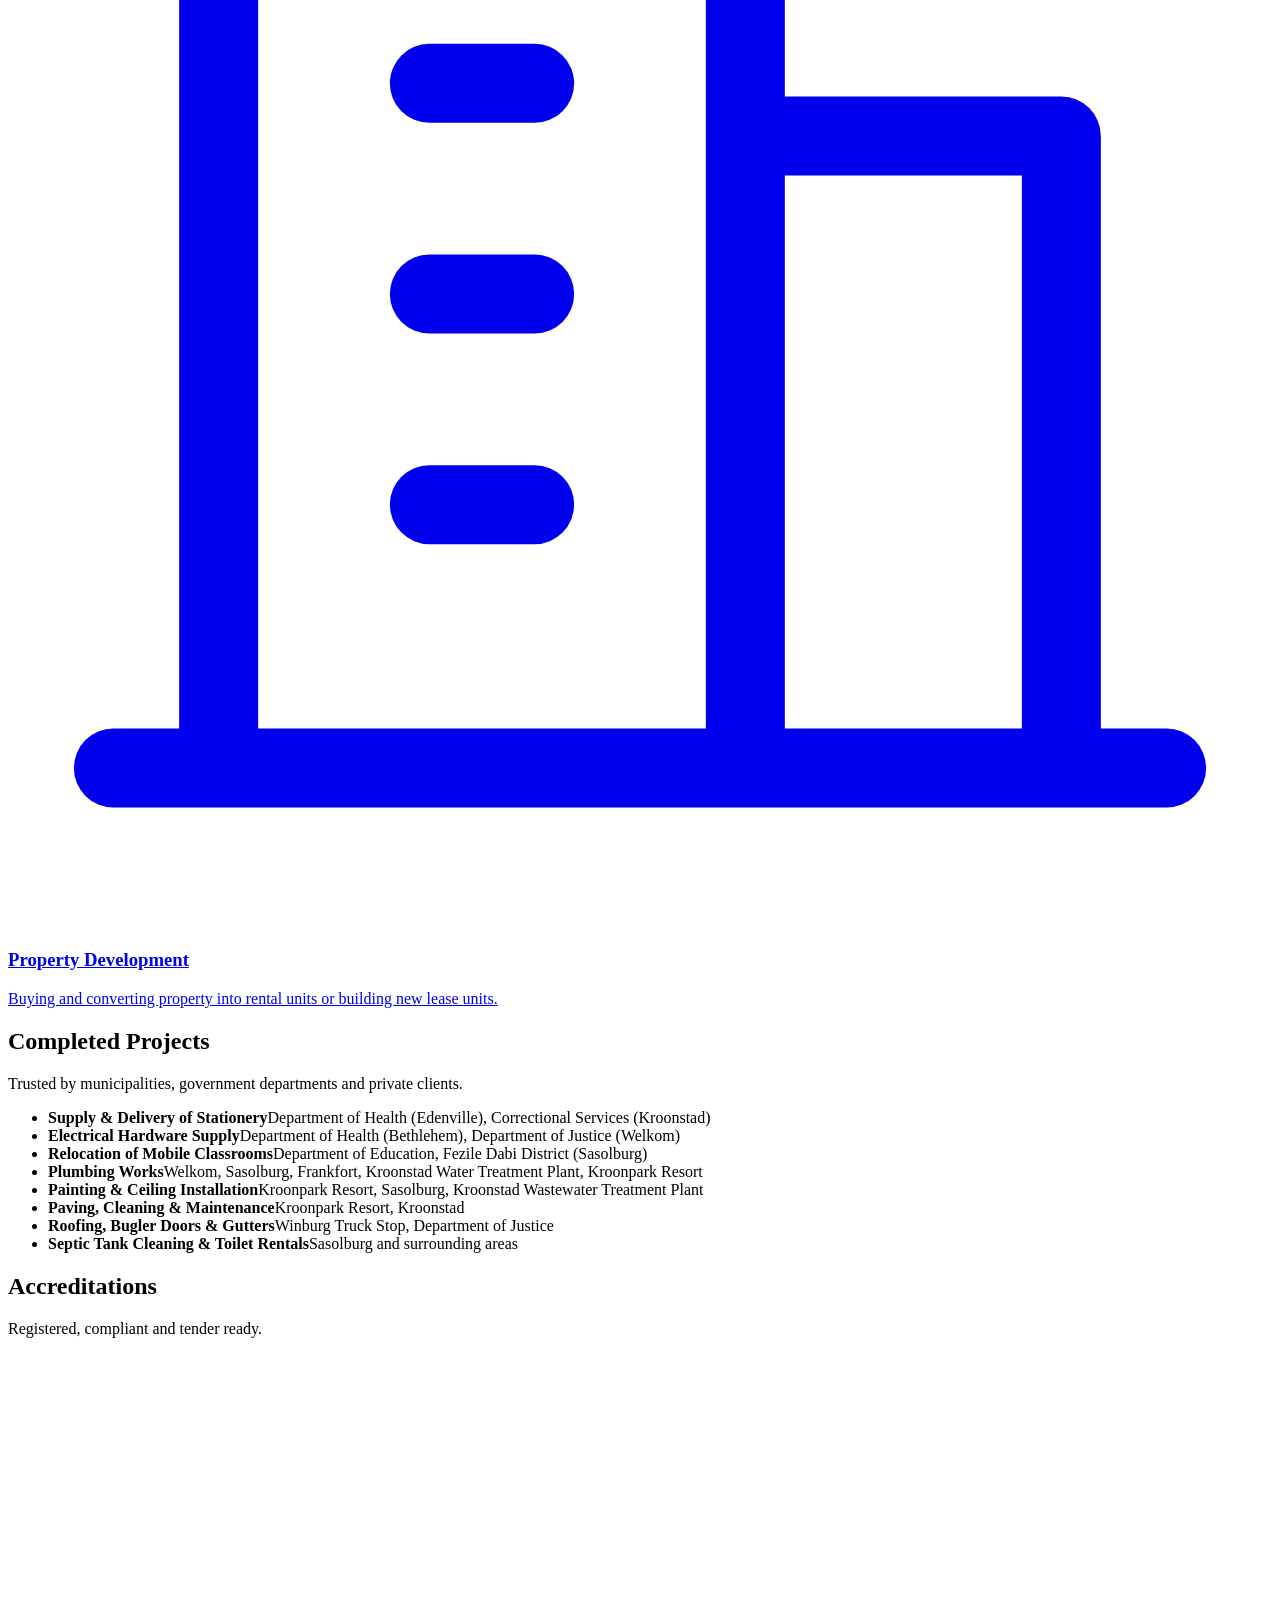
==== commit edd5ba50: "Add files via upload" ====
--- a/index.html
+++ b/index.html
@@ -4,21 +4,21 @@
 <meta name="robots" content="index, follow, max-image-preview:large"><link rel="canonical" href="https://www.tumzabonny.co.za/">
 <meta name="geo.region" content="ZA-FS"><meta name="geo.placename" content="Winburg">
 <meta property="og:title" content="Tumza Bonny (Pty) Ltd | Construction, Plumbing, Painting &amp; Supplies in Winburg, Free State"><meta property="og:description" content="NHBRC registered builder in Winburg, Free State: construction, plumbing, painting, roofing, paving, septic tank cleaning, portable toilets, hardware and stationery supply. Call +27 73 019 4559."><meta property="og:type" content="website"><meta property="og:url" content="https://www.tumzabonny.co.za/"><meta property="og:locale" content="en_ZA">
-<meta name="theme-color" content="#b5001a"><link rel="icon" href="data:image/svg+xml,%3Csvg xmlns='http://www.w3.org/2000/svg' viewBox='0 0 100 100'%3E%3Ctext y='.9em' font-size='90'%3E🏗️%3C/text%3E%3C/svg%3E">
+<meta name="theme-color" content="#b5001a"><link rel="icon" href="data:image/svg+xml,%3Csvg xmlns='http://www.w3.org/2000/svg' viewBox='0 0 100 100'%3E%3Crect width='100' height='100' rx='18' fill='%23b5001a'/%3E%3Cpath d='M18 78V44l32-24 32 24v34' fill='none' stroke='%23c9a227' stroke-width='7'/%3E%3C/svg%3E">
 <link rel="stylesheet" href="css/style.css"><script type="application/ld+json">{"@context": "https://schema.org", "@type": ["GeneralContractor", "LocalBusiness"], "name": "Tumza Bonny (Pty) Ltd", "url": "https://www.tumzabonny.co.za", "telephone": "+27 73 019 4559", "email": "tumzabonny@gmail.com", "address": {"@type": "PostalAddress", "streetAddress": "465 Old Location, Makeleketla", "addressLocality": "Winburg", "postalCode": "9420", "addressRegion": "Free State", "addressCountry": "ZA"}, "areaServed": ["Winburg", "Bloemfontein", "Brandfort", "Theunissen", "Ventersburg", "Welkom", "Kroonstad", "Sasolburg", "Frankfort", "Bethlehem"], "hasOfferCatalog": {"@type": "OfferCatalog", "name": "Services", "itemListElement": [{"@type": "Offer", "itemOffered": {"@type": "Service", "name": "Construction & Building", "url": "https://www.tumzabonny.co.za/services/construction.html"}}, {"@type": "Offer", "itemOffered": {"@type": "Service", "name": "Plumbing Services", "url": "https://www.tumzabonny.co.za/services/plumbing.html"}}, {"@type": "Offer", "itemOffered": {"@type": "Service", "name": "Painting", "url": "https://www.tumzabonny.co.za/services/painting.html"}}, {"@type": "Offer", "itemOffered": {"@type": "Service", "name": "Roofing & Ceilings", "url": "https://www.tumzabonny.co.za/services/roofing-ceilings.html"}}, {"@type": "Offer", "itemOffered": {"@type": "Service", "name": "Paving", "url": "https://www.tumzabonny.co.za/services/paving.html"}}, {"@type": "Offer", "itemOffered": {"@type": "Service", "name": "Portable Toilet Hire", "url": "https://www.tumzabonny.co.za/services/portable-toilets.html"}}, {"@type": "Offer", "itemOffered": {"@type": "Service", "name": "Septic Tank Cleaning & Waste Transport", "url": "https://www.tumzabonny.co.za/services/septic-tank-cleaning.html"}}, {"@type": "Offer", "itemOffered": {"@type": "Service", "name": "Hardware, Stationery & Cleaning Supply", "url": "https://www.tumzabonny.co.za/services/hardware-stationery-supply.html"}}, {"@type": "Offer", "itemOffered": {"@type": "Service", "name": "Property Development", "url": "https://www.tumzabonny.co.za/services/property-development.html"}}]}}</script></head><body>
-<header><div class="w"><a href="index.html" class="logo">TUMZA BONNY<small>PTY LTD · WINBURG</small></a><button id="mb" aria-label="Menu">☰</button>
+<header><div class="w"><a href="index.html" class="logo">TUMZA BONNY<small>PTY LTD · WINBURG</small></a><button id="mb" aria-label="Menu"><svg viewBox="0 0 24 24" width="26" height="26" fill="none" stroke="currentColor" stroke-width="1.8" stroke-linecap="round"><path d="M4 7h16M4 12h16M4 17h16"/></svg></button>
 <nav id="nv"><a href="index.html#about">About</a><a href="index.html#services">Services</a><a href="index.html#projects">Projects</a><a href="index.html#accred">Accreditations</a><a href="index.html#contact">Contact</a></nav></div></header>
 <main id="top"><div class="hero"><i class="sh s1"></i><i class="sh s2"></i><i class="sh s3"></i><div class="w"><span class="tag">Property | Development | Construction | Commercial Supply</span>
 <h1 data-k="heroTitle">Building, Plumbing &amp; Supply Solutions You Can Trust in the Free State</h1><p data-k="heroText">NHBRC registered home builder and government supplier based in Winburg. Quality, professionalism and speed of delivery at competitive prices.</p>
-<div class="b"><a class="btn" href="#contact">Get a Free Quote</a><a class="btn o" data-k="phonelink" href="tel:+27730194559">📞 <span data-k="phone">+27 73 019 4559</span></a></div></div></div>
+<div class="b"><a class="btn" href="#contact">Get a Free Quote</a><a class="btn o" data-k="phonelink" href="tel:+27730194559"><svg class="ic ico" viewBox="0 0 24 24" fill="none" stroke="currentColor" stroke-width="1.5" stroke-linecap="round" stroke-linejoin="round" aria-hidden="true"><path d="M5 4h4l2 5-2.500 1.500a11 11 0 0 0 5 5L15 13l5 2v4a2 2 0 0 1-2 2A16 16 0 0 1 3 6a2 2 0 0 1 2-2z"/></svg> <span data-k="phone">+27 73 019 4559</span></a></div></div></div>
 <div class="stats"><div class="w"><div class="rv"><b data-n="9">9</b><span>Core services</span></div><div class="rv"><b data-n="5">5</b><span>Towns served</span></div><div class="rv"><b>Level 1</b><span>B-BBEE contributor</span></div><div class="rv"><b>NHBRC</b><span>Registered builder</span></div></div></div>
 <section id="about"><div class="w two"><div class="rv"><h2>About Tumza Bonny</h2><p data-k="about">Tumza Bonny (Pty) Ltd is a B-BBEE Level 1 company registered with CIPC in 2019. We take part in property development and construction, supply government and private clients with hardware, stationery and consumables, and deliver plumbing, painting, roofing and maintenance services to schools, clinics, correctional services, municipalities and resorts. Our vision is to become a competitive, capable company generating sustainable income and jobs.</p><p style="margin-top:10px"><b>Reg. No:</b> 2019/193738/07</p></div>
-<div class="eq rv"><h3>🚜 Our Equipment</h3><p style="margin-top:8px">Carmix 3500TC self-loading concrete mixer: 3.5 m³ per batch, 4x4 off-road, 600 L loading shovel and electronic weighing for consistent on-site concrete anywhere in the Free State.</p></div></div></section>
-<section id="services" class="alt"><div class="w"><h2>Our Services</h2><p class="sub">Select a service to learn more.</p><div class="g"><a class="c rv" href="services/construction.html"><div class="i">🏗️</div><h3>Construction &amp; Building</h3><p>Building repairs, maintenance, civils and new builds by an NHBRC registered home builder.</p></a><a class="c rv" href="services/plumbing.html"><div class="i">🚰</div><h3>Plumbing Services</h3><p>Plumbing installations and repairs for schools, clinics, water treatment plants and homes.</p></a><a class="c rv" href="services/painting.html"><div class="i">🎨</div><h3>Painting</h3><p>Interior and exterior painting for resorts, wastewater plants, offices and homes.</p></a><a class="c rv" href="services/roofing-ceilings.html"><div class="i">🏠</div><h3>Roofing &amp; Ceilings</h3><p>Roof installation and repair, ceiling installation, Bugler doors and gutters.</p></a><a class="c rv" href="services/paving.html"><div class="i">🧱</div><h3>Paving</h3><p>Durable paving for resorts, truck stops, driveways and commercial sites.</p></a><a class="c rv" href="services/portable-toilets.html"><div class="i">🚽</div><h3>Portable Toilet Hire</h3><p>Portable chemical and VIP toilet rentals and ablution services.</p></a><a class="c rv" href="services/septic-tank-cleaning.html"><div class="i">🧹</div><h3>Septic Tank Cleaning &amp; Waste Transport</h3><p>Septic tank cleaning and hazardous waste transport, DETEA registered.</p></a><a class="c rv" href="services/hardware-stationery-supply.html"><div class="i">📦</div><h3>Hardware, Stationery &amp; Cleaning Supply</h3><p>Electrical hardware, office furniture, consumables, cleaning and hygiene products for State and SOE tenders.</p></a><a class="c rv" href="services/property-development.html"><div class="i">🏢</div><h3>Property Development</h3><p>Buying and converting property into rental units or building new lease units.</p></a></div></div></section>
+<div class="eq rv"><h3><svg class="ic ico" viewBox="0 0 24 24" fill="none" stroke="currentColor" stroke-width="1.5" stroke-linecap="round" stroke-linejoin="round" aria-hidden="true"><path d="M12 15a3 3 0 1 0 0-6 3 3 0 0 0 0 6zM19.400 15a1.700 1.700 0 0 0 .3 1.800l.1.100a2 2 0 1 1-2.800 2.800l-.1-.1a1.700 1.700 0 0 0-1.800-.3 1.700 1.700 0 0 0-1 1.500V21a2 2 0 1 1-4 0v-.1a1.700 1.700 0 0 0-1.100-1.500 1.700 1.700 0 0 0-1.800.3l-.1.100a2 2 0 1 1-2.800-2.800l.1-.1a1.700 1.700 0 0 0 .3-1.800 1.700 1.700 0 0 0-1.500-1H3a2 2 0 1 1 0-4h.1a1.700 1.700 0 0 0 1.500-1.100 1.700 1.700 0 0 0-.3-1.800l-.1-.1a2 2 0 1 1 2.800-2.800l.1.100a1.700 1.700 0 0 0 1.800.3H9a1.700 1.700 0 0 0 1-1.500V3a2 2 0 1 1 4 0v.1a1.700 1.700 0 0 0 1 1.500 1.700 1.700 0 0 0 1.800-.3l.1-.1a2 2 0 1 1 2.800 2.800l-.1.100a1.700 1.700 0 0 0-.3 1.800V9a1.700 1.700 0 0 0 1.500 1H21a2 2 0 1 1 0 4h-.1a1.700 1.700 0 0 0-1.500 1z"/></svg> Our Equipment</h3><p style="margin-top:8px">Carmix 3500TC self-loading concrete mixer: 3.5 m³ per batch, 4x4 off-road, 600 L loading shovel and electronic weighing for consistent on-site concrete anywhere in the Free State.</p></div></div></section>
+<section id="services" class="alt"><div class="w"><h2>Our Services</h2><p class="sub">Select a service to learn more.</p><div class="g"><a class="c rv" href="services/construction.html"><div class="i"><svg class="ic" viewBox="0 0 24 24" fill="none" stroke="currentColor" stroke-width="1.5" stroke-linecap="round" stroke-linejoin="round" aria-hidden="true"><path d="M2 21h20M4 21V10l8-6 8 6v11M9 21v-6h6v6M12 4V2"/></svg></div><h3>Construction &amp; Building</h3><p>Building repairs, maintenance, civils and new builds by an NHBRC registered home builder.</p></a><a class="c rv" href="services/plumbing.html"><div class="i"><svg class="ic" viewBox="0 0 24 24" fill="none" stroke="currentColor" stroke-width="1.5" stroke-linecap="round" stroke-linejoin="round" aria-hidden="true"><path d="M12 3s6 6.5 6 11a6 6 0 0 1-12 0c0-4.500 6-11 6-11zM9.500 15a2.500 2.500 0 0 0 2.500 2.500"/></svg></div><h3>Plumbing Services</h3><p>Plumbing installations and repairs for schools, clinics, water treatment plants and homes.</p></a><a class="c rv" href="services/painting.html"><div class="i"><svg class="ic" viewBox="0 0 24 24" fill="none" stroke="currentColor" stroke-width="1.5" stroke-linecap="round" stroke-linejoin="round" aria-hidden="true"><path d="M5 3h12a1 1 0 0 1 1 1v4a1 1 0 0 1-1 1H5a1 1 0 0 1-1-1V4a1 1 0 0 1 1-1zM18 6h2v5h-8v3M10 14h4v7h-4z"/></svg></div><h3>Painting</h3><p>Interior and exterior painting for resorts, wastewater plants, offices and homes.</p></a><a class="c rv" href="services/roofing-ceilings.html"><div class="i"><svg class="ic" viewBox="0 0 24 24" fill="none" stroke="currentColor" stroke-width="1.5" stroke-linecap="round" stroke-linejoin="round" aria-hidden="true"><path d="M2 12.500L12 4l10 8.500M5 10.500V21h14V10.500M10 21v-5h4v5"/></svg></div><h3>Roofing &amp; Ceilings</h3><p>Roof installation and repair, ceiling installation, Bugler doors and gutters.</p></a><a class="c rv" href="services/paving.html"><div class="i"><svg class="ic" viewBox="0 0 24 24" fill="none" stroke="currentColor" stroke-width="1.5" stroke-linecap="round" stroke-linejoin="round" aria-hidden="true"><path d="M3 3h8v8H3zM13 3h8v8h-8zM3 13h8v8H3zM13 13h8v8h-8z"/></svg></div><h3>Paving</h3><p>Durable paving for resorts, truck stops, driveways and commercial sites.</p></a><a class="c rv" href="services/portable-toilets.html"><div class="i"><svg class="ic" viewBox="0 0 24 24" fill="none" stroke="currentColor" stroke-width="1.5" stroke-linecap="round" stroke-linejoin="round" aria-hidden="true"><path d="M6 3h12v18H6zM6 8h12M14.500 13v2"/></svg></div><h3>Portable Toilet Hire</h3><p>Portable chemical and VIP toilet rentals and ablution services.</p></a><a class="c rv" href="services/septic-tank-cleaning.html"><div class="i"><svg class="ic" viewBox="0 0 24 24" fill="none" stroke="currentColor" stroke-width="1.5" stroke-linecap="round" stroke-linejoin="round" aria-hidden="true"><path d="M1 6h13v10H1zM14 9h5l3 3v4h-8M6 19.500a1.500 1.500 0 1 0 .01 0M17 19.500a1.500 1.500 0 1 0 .01 0"/></svg></div><h3>Septic Tank Cleaning &amp; Waste Transport</h3><p>Septic tank cleaning and hazardous waste transport, DETEA registered.</p></a><a class="c rv" href="services/hardware-stationery-supply.html"><div class="i"><svg class="ic" viewBox="0 0 24 24" fill="none" stroke="currentColor" stroke-width="1.5" stroke-linecap="round" stroke-linejoin="round" aria-hidden="true"><path d="M21 8l-9-5-9 5v8l9 5 9-5zM3 8l9 5 9-5M12 13v8"/></svg></div><h3>Hardware, Stationery &amp; Cleaning Supply</h3><p>Electrical hardware, office furniture, consumables, cleaning and hygiene products for State and SOE tenders.</p></a><a class="c rv" href="services/property-development.html"><div class="i"><svg class="ic" viewBox="0 0 24 24" fill="none" stroke="currentColor" stroke-width="1.5" stroke-linecap="round" stroke-linejoin="round" aria-hidden="true"><path d="M4 21V4h10v17M14 9h6v12M8 8h2M8 12h2M8 16h2M2 21h20"/></svg></div><h3>Property Development</h3><p>Buying and converting property into rental units or building new lease units.</p></a></div></div></section>
 <section id="projects"><div class="w"><h2>Completed Projects</h2><p class="sub">Trusted by municipalities, government departments and private clients.</p><ul class="pl rv"><li><b>Supply &amp; Delivery of Stationery</b><span>Department of Health (Edenville), Correctional Services (Kroonstad)</span></li><li><b>Electrical Hardware Supply</b><span>Department of Health (Bethlehem), Department of Justice (Welkom)</span></li><li><b>Relocation of Mobile Classrooms</b><span>Department of Education, Fezile Dabi District (Sasolburg)</span></li><li><b>Plumbing Works</b><span>Welkom, Sasolburg, Frankfort, Kroonstad Water Treatment Plant, Kroonpark Resort</span></li><li><b>Painting &amp; Ceiling Installation</b><span>Kroonpark Resort, Sasolburg, Kroonstad Wastewater Treatment Plant</span></li><li><b>Paving, Cleaning &amp; Maintenance</b><span>Kroonpark Resort, Kroonstad</span></li><li><b>Roofing, Bugler Doors &amp; Gutters</b><span>Winburg Truck Stop, Department of Justice</span></li><li><b>Septic Tank Cleaning &amp; Toilet Rentals</b><span>Sasolburg and surrounding areas</span></li></ul></div></section>
-<section id="accred" class="alt"><div class="w"><h2>Accreditations</h2><p class="sub">Registered, compliant and tender ready.</p><div class="g"><div class="c rv"><div class="i">✅</div><h3>NHBRC Registered Home Builder</h3><p>Registration No. 4000020882 (valid to 21 May 2027)</p></div><div class="c rv"><div class="i">✅</div><h3>Hazardous Waste Transporter</h3><p>DETEA Free State, FST/Q3/14/2025-26 (to 30 Jan 2028)</p></div><div class="c rv"><div class="i">✅</div><h3>SEDFA Enterprise Coaching</h3><p>Certificate of completion, 6-month programme (2026)</p></div><div class="c rv"><div class="i">✅</div><h3>CSD Registered Supplier</h3><p>Supplier No. MAAA0833195</p></div><div class="c rv"><div class="i">✅</div><h3>B-BBEE Level 1</h3><p>135% Black Adult Male contributor</p></div><div class="c rv"><div class="i">✅</div><h3>CIDB Registered</h3><p>CIDB No. 10252164 (1 GB PE)</p></div></div></div></section>
+<section id="accred" class="alt"><div class="w"><h2>Accreditations</h2><p class="sub">Registered, compliant and tender ready.</p><div class="g"><div class="c rv"><div class="i"><svg class="ic" viewBox="0 0 24 24" fill="none" stroke="currentColor" stroke-width="1.5" stroke-linecap="round" stroke-linejoin="round" aria-hidden="true"><path d="M5 12.500l4.500 4.500L19 7"/></svg></div><h3>NHBRC Registered Home Builder</h3><p>Registration No. 4000020882 (valid to 21 May 2027)</p></div><div class="c rv"><div class="i"><svg class="ic" viewBox="0 0 24 24" fill="none" stroke="currentColor" stroke-width="1.5" stroke-linecap="round" stroke-linejoin="round" aria-hidden="true"><path d="M5 12.500l4.500 4.500L19 7"/></svg></div><h3>Hazardous Waste Transporter</h3><p>DETEA Free State, FST/Q3/14/2025-26 (to 30 Jan 2028)</p></div><div class="c rv"><div class="i"><svg class="ic" viewBox="0 0 24 24" fill="none" stroke="currentColor" stroke-width="1.5" stroke-linecap="round" stroke-linejoin="round" aria-hidden="true"><path d="M5 12.500l4.500 4.500L19 7"/></svg></div><h3>SEDFA Enterprise Coaching</h3><p>Certificate of completion, 6-month programme (2026)</p></div><div class="c rv"><div class="i"><svg class="ic" viewBox="0 0 24 24" fill="none" stroke="currentColor" stroke-width="1.5" stroke-linecap="round" stroke-linejoin="round" aria-hidden="true"><path d="M5 12.500l4.500 4.500L19 7"/></svg></div><h3>CSD Registered Supplier</h3><p>Supplier No. MAAA0833195</p></div><div class="c rv"><div class="i"><svg class="ic" viewBox="0 0 24 24" fill="none" stroke="currentColor" stroke-width="1.5" stroke-linecap="round" stroke-linejoin="round" aria-hidden="true"><path d="M5 12.500l4.500 4.500L19 7"/></svg></div><h3>B-BBEE Level 1</h3><p>135% Black Adult Male contributor</p></div><div class="c rv"><div class="i"><svg class="ic" viewBox="0 0 24 24" fill="none" stroke="currentColor" stroke-width="1.5" stroke-linecap="round" stroke-linejoin="round" aria-hidden="true"><path d="M5 12.500l4.500 4.500L19 7"/></svg></div><h3>CIDB Registered</h3><p>CIDB No. 10252164 (1 GB PE)</p></div></div></div></section>
 <section id="areas"><div class="w"><h2>Areas We Serve</h2><p class="sub">Winburg, Makeleketla, Bloemfontein, Brandfort, Theunissen, Ventersburg, Welkom, Kroonstad, Sasolburg, Frankfort, Bethlehem and the Lejweleputswa and Fezile Dabi districts.</p></div></section>
-<section id="contact" class="alt"><div class="w two"><div class="rv"><h2>Contact Us</h2><p>📍 <span data-k="address">465 Old Location, Makeleketla, Winburg 9420, Free State</span></p><p>📞 <a data-k="phonelink" href="tel:+27730194559"><span data-k="phone">+27 73 019 4559</span></a></p><p>✉️ <a data-k="emaillink" href="mailto:tumzabonny@gmail.com"><span data-k="email">tumzabonny@gmail.com</span></a></p><p style="margin-top:14px"><a class="btn r" data-wa href="https://wa.me/27730194559" target="_blank" rel="noopener">Chat on WhatsApp</a></p></div>
+<section id="contact" class="alt"><div class="w two"><div class="rv"><h2>Contact Us</h2><p><svg class="ic ico" viewBox="0 0 24 24" fill="none" stroke="currentColor" stroke-width="1.5" stroke-linecap="round" stroke-linejoin="round" aria-hidden="true"><path d="M12 21s7-6.200 7-11a7 7 0 0 0-14 0c0 4.800 7 11 7 11zM12 12.500a2.500 2.500 0 1 0 0-5 2.500 2.500 0 0 0 0 5z"/></svg> <span data-k="address">465 Old Location, Makeleketla, Winburg 9420, Free State</span></p><p><svg class="ic ico" viewBox="0 0 24 24" fill="none" stroke="currentColor" stroke-width="1.5" stroke-linecap="round" stroke-linejoin="round" aria-hidden="true"><path d="M5 4h4l2 5-2.500 1.500a11 11 0 0 0 5 5L15 13l5 2v4a2 2 0 0 1-2 2A16 16 0 0 1 3 6a2 2 0 0 1 2-2z"/></svg> <a data-k="phonelink" href="tel:+27730194559"><span data-k="phone">+27 73 019 4559</span></a></p><p><svg class="ic ico" viewBox="0 0 24 24" fill="none" stroke="currentColor" stroke-width="1.5" stroke-linecap="round" stroke-linejoin="round" aria-hidden="true"><path d="M3 5h18v14H3zM3 7l9 6.500L21 7"/></svg> <a data-k="emaillink" href="mailto:tumzabonny@gmail.com"><span data-k="email">tumzabonny@gmail.com</span></a></p><p style="margin-top:14px"><a class="btn r" data-wa href="https://wa.me/27730194559" target="_blank" rel="noopener">Chat on WhatsApp</a></p></div>
 <form id="qf" class="rv"><input id="qn" placeholder="Your name" required><input id="qp" placeholder="Phone number" required><select id="qs"><option>Construction &amp; Building</option><option>Plumbing Services</option><option>Painting</option><option>Roofing &amp; Ceilings</option><option>Paving</option><option>Portable Toilet Hire</option><option>Septic Tank Cleaning &amp; Waste Transport</option><option>Hardware, Stationery &amp; Cleaning Supply</option><option>Property Development</option></select><textarea id="qm" rows="4" placeholder="Tell us about your project"></textarea><button class="btn r">Send Request via WhatsApp</button></form></div></section></main><footer><div class="w"><p><b>Tumza Bonny (Pty) Ltd</b> · Reg. 2019/193738/07 · NHBRC 4000020882</p>
 <p><span data-k="address">465 Old Location, Makeleketla, Winburg 9420, Free State</span> · <a data-k="phonelink" href="tel:+27730194559"><span data-k="phone">+27 73 019 4559</span></a> · <a data-k="emaillink" href="mailto:tumzabonny@gmail.com"><span data-k="email">tumzabonny@gmail.com</span></a></p>
 <p class="fl"><a href="services/construction.html">Construction &amp; Building</a> · <a href="services/plumbing.html">Plumbing Services</a> · <a href="services/painting.html">Painting</a> · <a href="services/roofing-ceilings.html">Roofing &amp; Ceilings</a> · <a href="services/paving.html">Paving</a> · <a href="services/portable-toilets.html">Portable Toilet Hire</a> · <a href="services/septic-tank-cleaning.html">Septic Tank Cleaning &amp; Waste Transport</a> · <a href="services/hardware-stationery-supply.html">Hardware, Stationery &amp; Cleaning Supply</a> · <a href="services/property-development.html">Property Development</a></p>
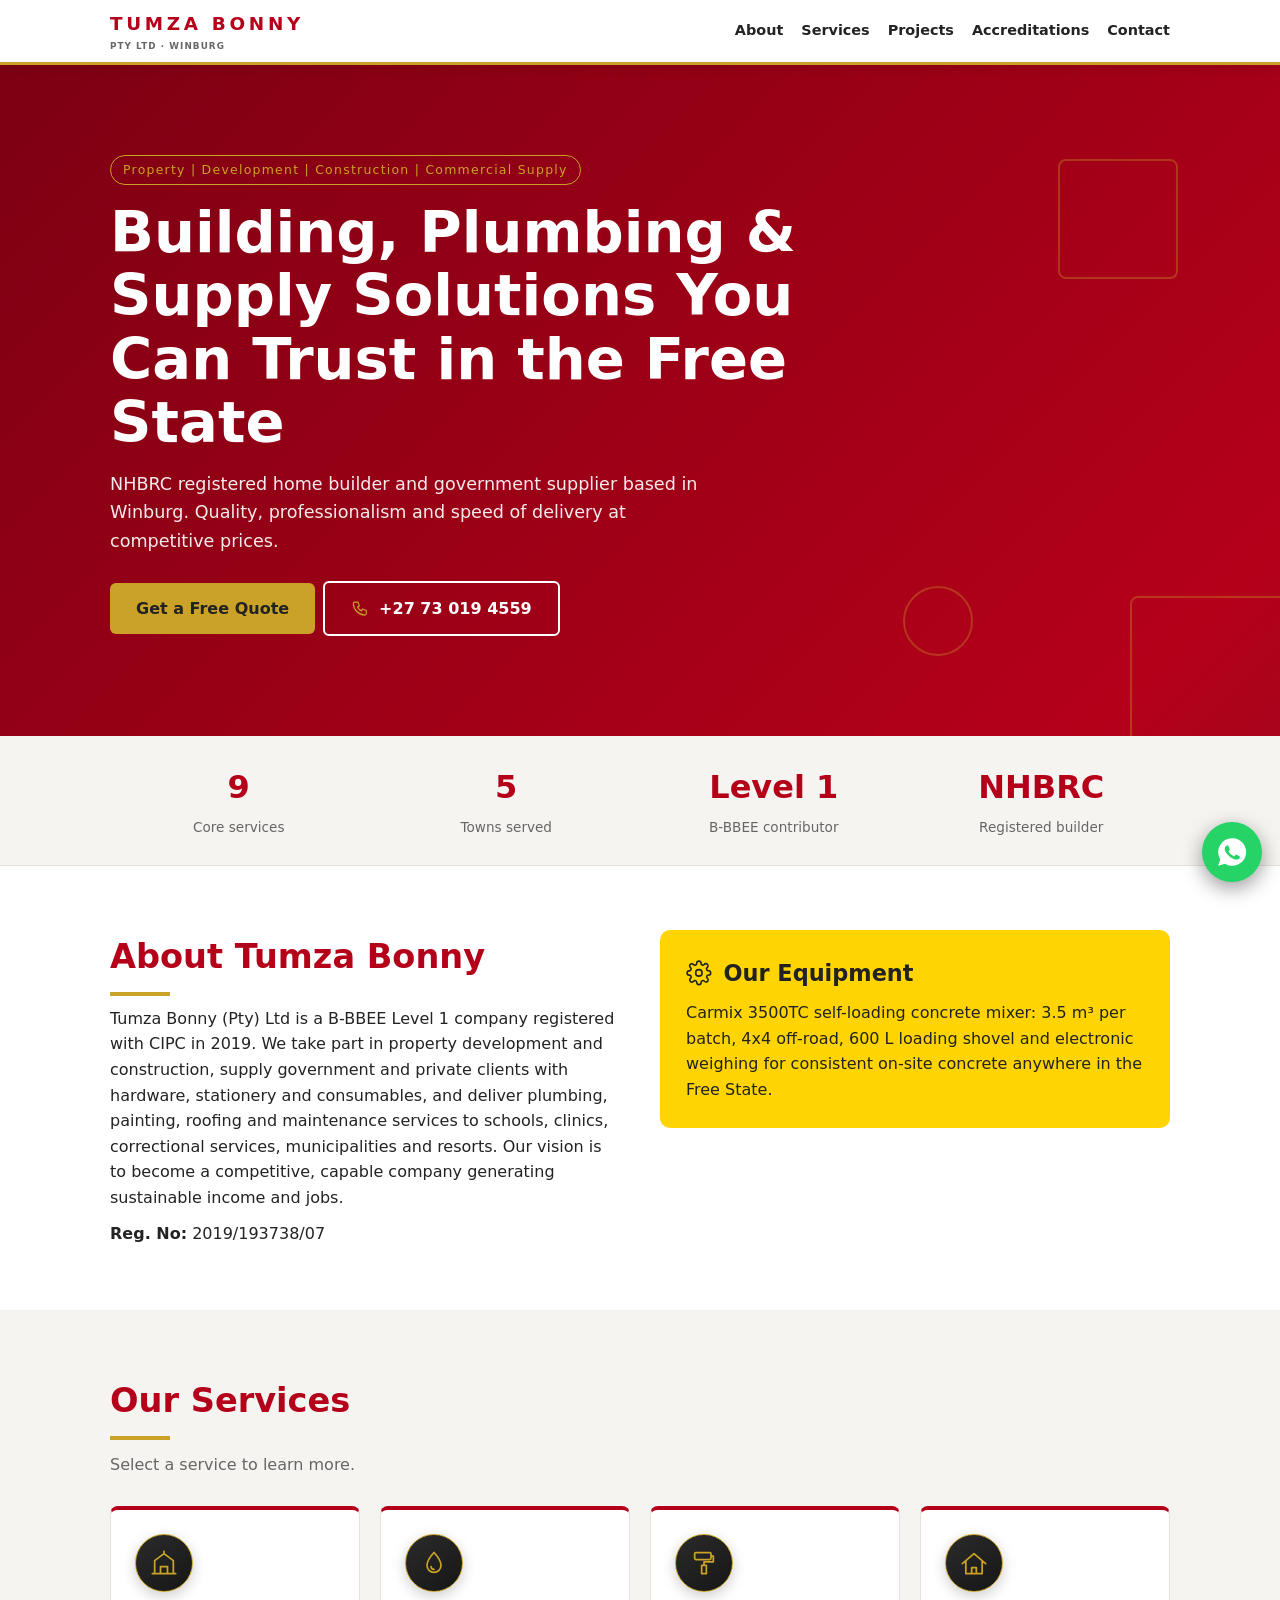
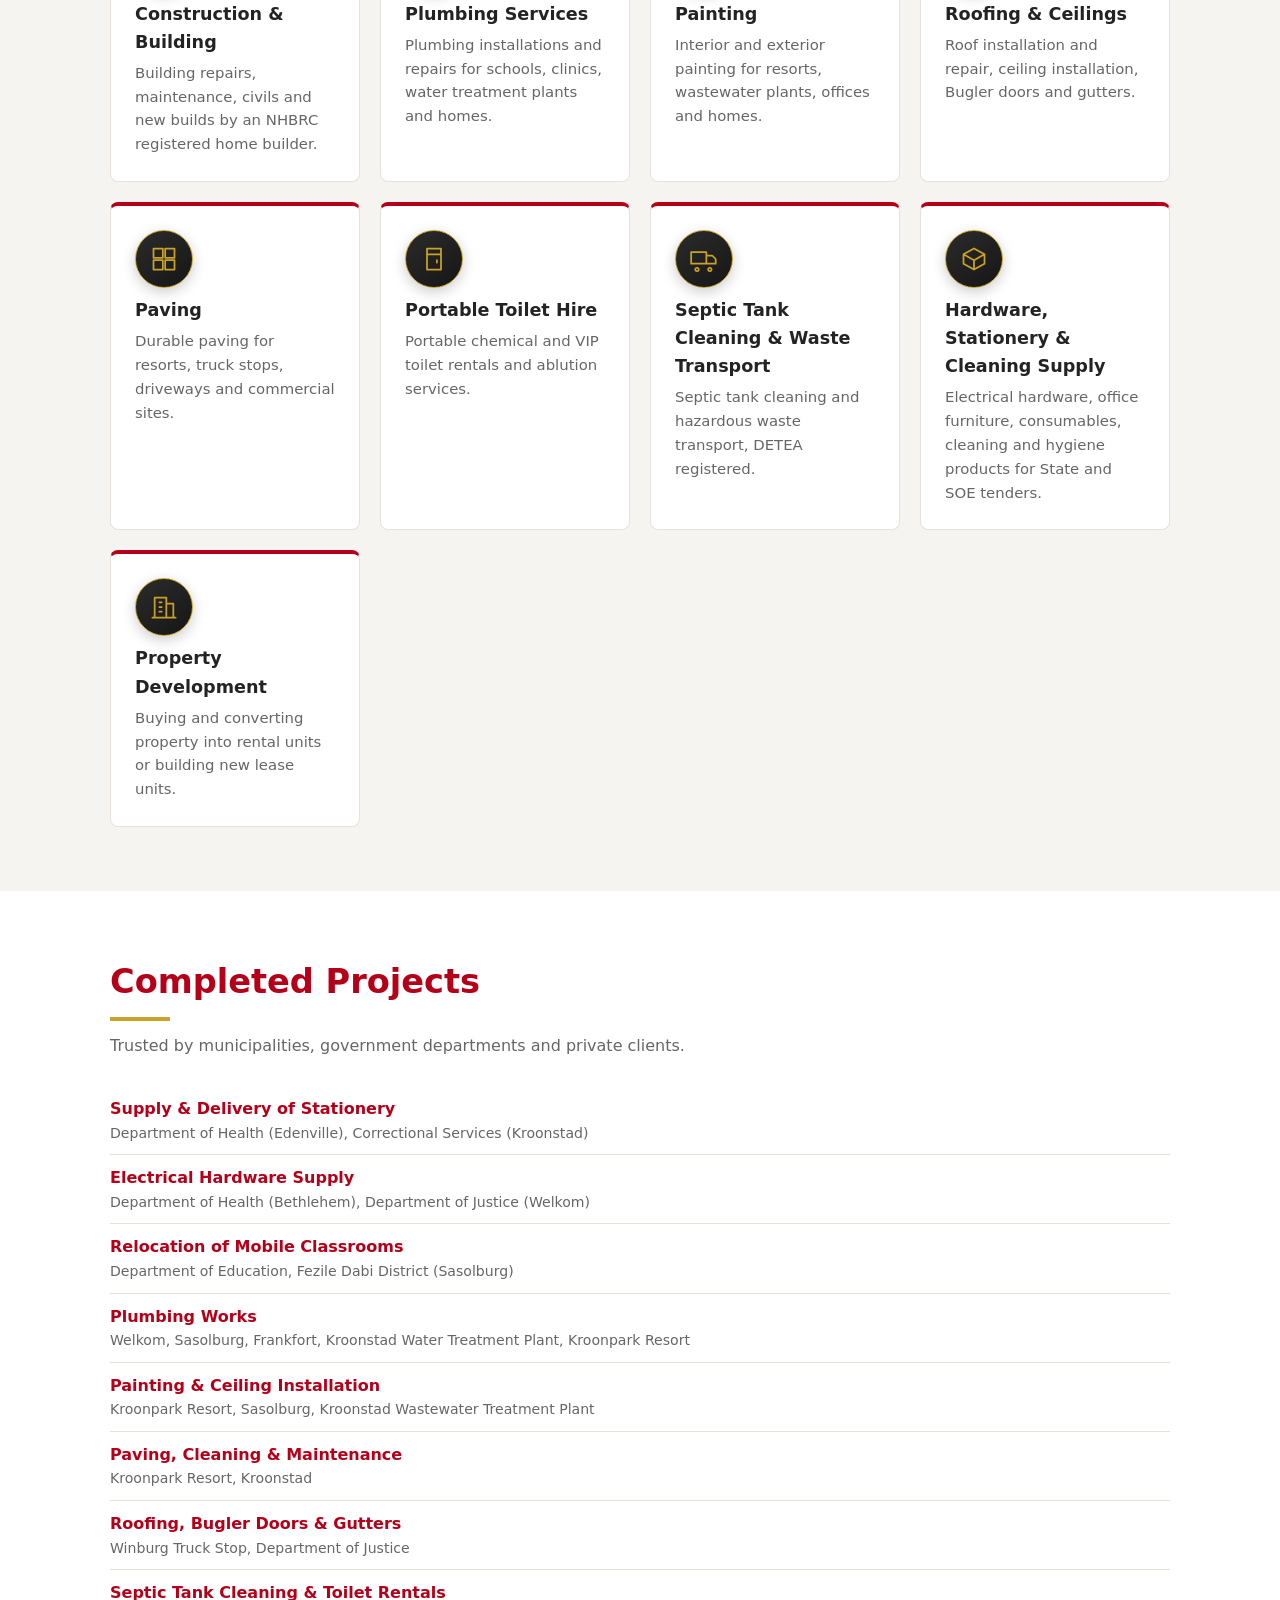
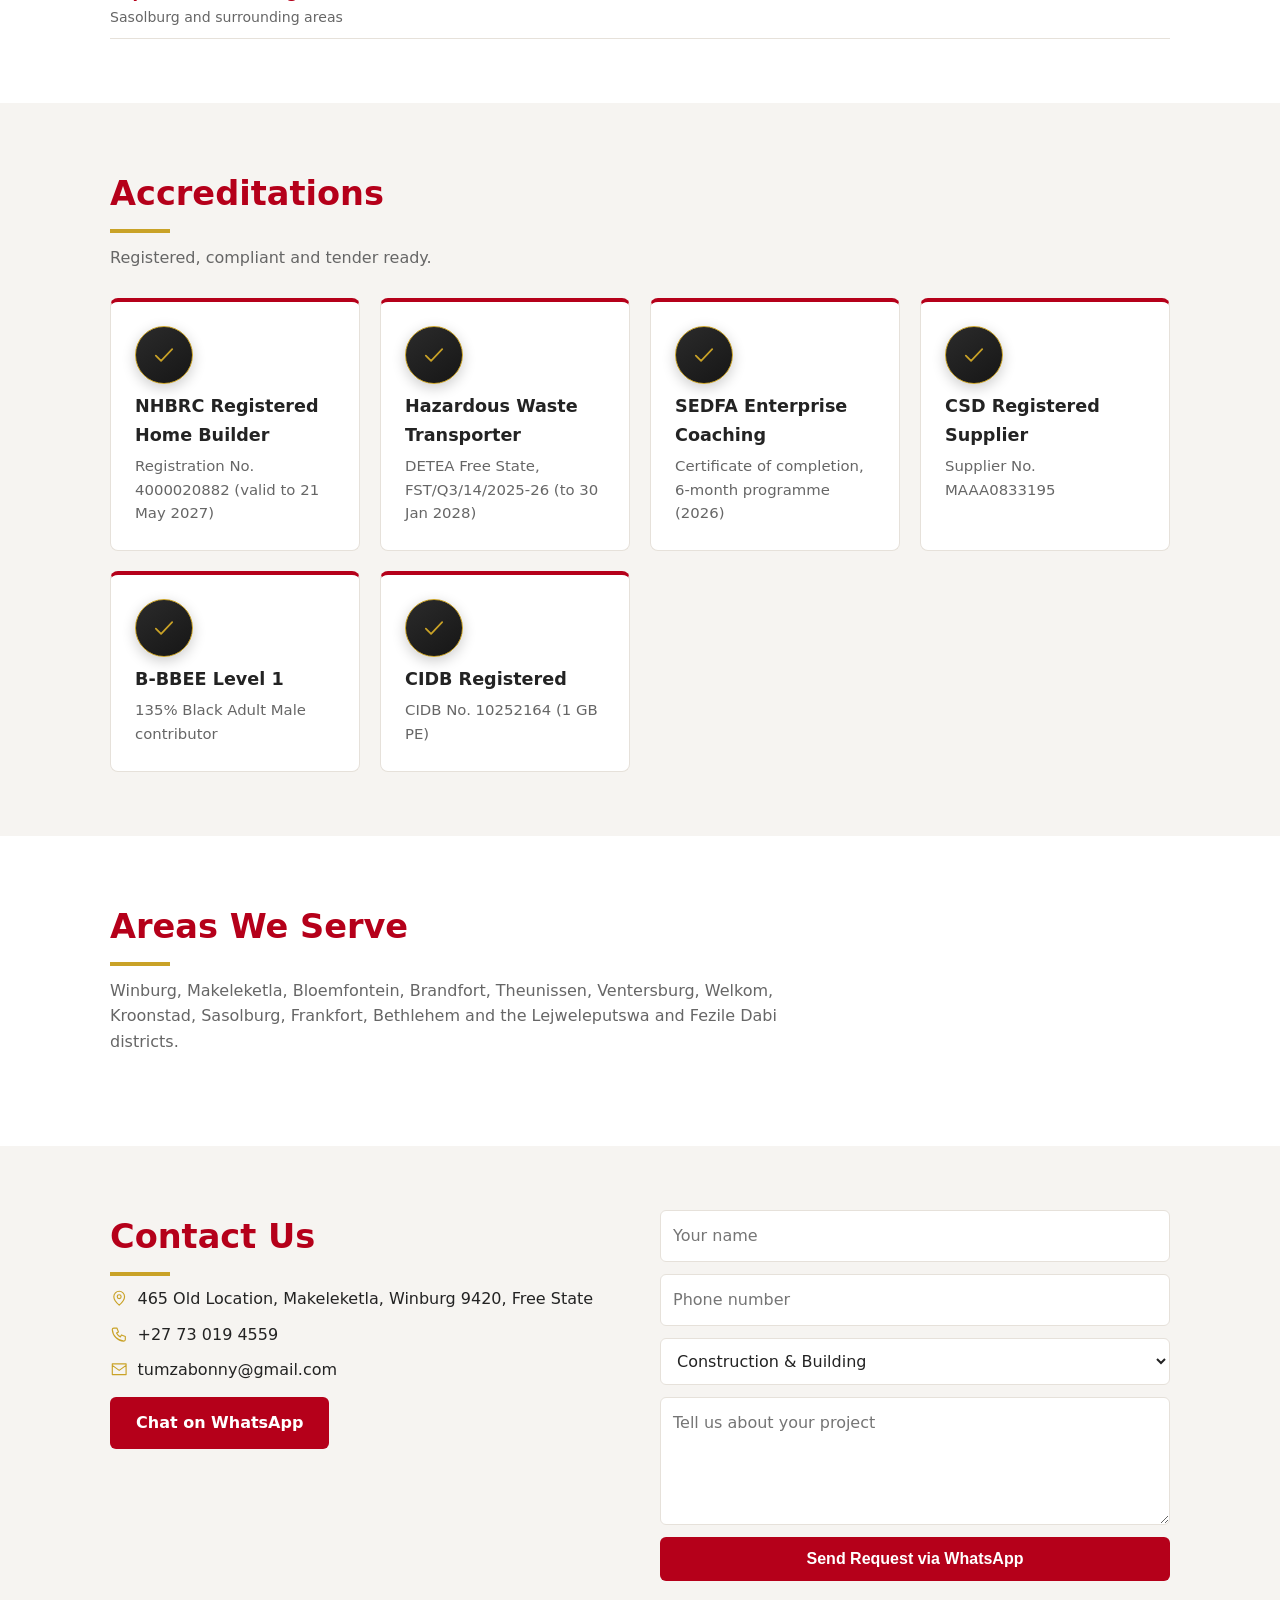
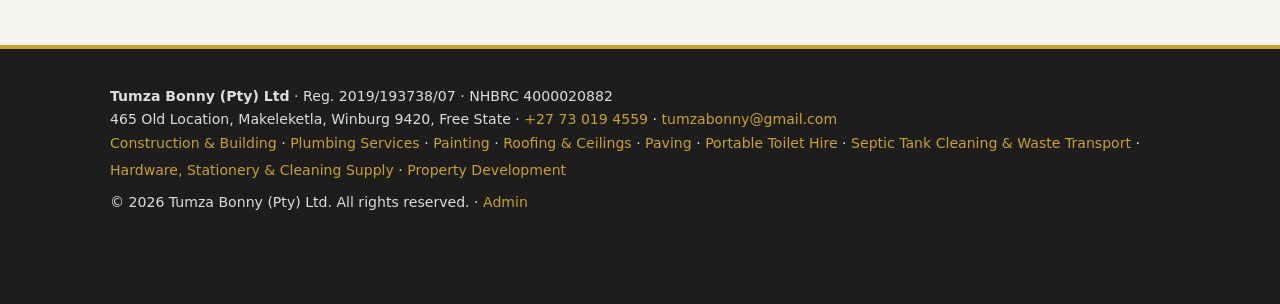
==== commit 7bfe66da: "Update canonical link and robots meta tag" ====
--- a/index.html
+++ b/index.html
@@ -1,7 +1,7 @@
 <!DOCTYPE html>
 <html lang="en-ZA"><head><meta charset="utf-8"><meta name="viewport" content="width=device-width, initial-scale=1, viewport-fit=cover">
 <title>Tumza Bonny (Pty) Ltd | Construction, Plumbing, Painting &amp; Supplies in Winburg, Free State</title><meta name="description" content="NHBRC registered builder in Winburg, Free State: construction, plumbing, painting, roofing, paving, septic tank cleaning, portable toilets, hardware and stationery supply. Call +27 73 019 4559.">
-<meta name="robots" content="index, follow, max-image-preview:large"><link rel="canonical" href="https://www.tumzabonny.co.za/">
+<meta name="robots" content="index, follow, max-image-preview:large"><link rel="canonical" href="https://www.tumzabonny.com/">
 <meta name="geo.region" content="ZA-FS"><meta name="geo.placename" content="Winburg">
 <meta property="og:title" content="Tumza Bonny (Pty) Ltd | Construction, Plumbing, Painting &amp; Supplies in Winburg, Free State"><meta property="og:description" content="NHBRC registered builder in Winburg, Free State: construction, plumbing, painting, roofing, paving, septic tank cleaning, portable toilets, hardware and stationery supply. Call +27 73 019 4559."><meta property="og:type" content="website"><meta property="og:url" content="https://www.tumzabonny.co.za/"><meta property="og:locale" content="en_ZA">
 <meta name="theme-color" content="#b5001a"><link rel="icon" href="data:image/svg+xml,%3Csvg xmlns='http://www.w3.org/2000/svg' viewBox='0 0 100 100'%3E%3Crect width='100' height='100' rx='18' fill='%23b5001a'/%3E%3Cpath d='M18 78V44l32-24 32 24v34' fill='none' stroke='%23c9a227' stroke-width='7'/%3E%3C/svg%3E">
@@ -24,4 +24,4 @@
 <p class="fl"><a href="services/construction.html">Construction &amp; Building</a> · <a href="services/plumbing.html">Plumbing Services</a> · <a href="services/painting.html">Painting</a> · <a href="services/roofing-ceilings.html">Roofing &amp; Ceilings</a> · <a href="services/paving.html">Paving</a> · <a href="services/portable-toilets.html">Portable Toilet Hire</a> · <a href="services/septic-tank-cleaning.html">Septic Tank Cleaning &amp; Waste Transport</a> · <a href="services/hardware-stationery-supply.html">Hardware, Stationery &amp; Cleaning Supply</a> · <a href="services/property-development.html">Property Development</a></p>
 <p style="margin-top:8px">© <span id="yr">2026</span> Tumza Bonny (Pty) Ltd. All rights reserved. · <a href="admin.html" rel="nofollow">Admin</a></p></div></footer>
 <a id="wa" data-wa href="https://wa.me/27730194559" target="_blank" rel="noopener" aria-label="Chat on WhatsApp"><svg viewBox="0 0 32 32"><path d="M16 3a13 13 0 0 0-11 19.800L3 29l6.400-2A13 13 0 1 0 16 3zm7.500 18.300c-.3.900-1.800 1.700-2.500 1.800-.6.100-1.400.1-2.300-.1-.5-.2-1.200-.4-2-.8-3.600-1.600-5.900-5.200-6.100-5.400-.2-.2-1.400-1.900-1.400-3.600s.9-2.500 1.200-2.900c.3-.3.700-.4.900-.4h.7c.2 0 .5-.1.800.6l1.100 2.700c.1.200.1.400 0 .6l-.4.600-.5.600c-.2.200-.3.400-.1.700.2.300.9 1.500 2 2.400 1.400 1.200 2.500 1.600 2.900 1.800.3.200.5.100.7-.1l.9-1.100c.2-.3.500-.2.800-.1l2.500 1.200c.3.200.5.200.6.400.1.100.1.800-.2 1.600z"/></svg></a>
-<script src="js/content.js"></script><script src="js/main.js"></script></body></html>+<script src="js/content.js"></script><script src="js/main.js"></script></body></html>
--- a/css/style.css
+++ b/css/style.css
@@ -0,0 +1,46 @@
+:root{--red:#b5001a;--gold:#c9a227;--bg:#fff;--fg:#232323;--mut:#666;--card:#f6f4f1;--line:#e6e1da;box-sizing:border-box;padding-top:env(safe-area-inset-top,0px);padding-bottom:env(safe-area-inset-bottom,0px)}
+@media (prefers-color-scheme:dark){:root:not([data-theme="light"]){--bg:#161616;--fg:#f1eeea;--mut:#a9a39a;--card:#212121;--line:#333}}
+*{box-sizing:border-box;margin:0}html{scroll-behavior:smooth;scroll-padding-top:70px}
+body{font-family:system-ui,-apple-system,"Segoe UI",Roboto,sans-serif;background:var(--bg);color:var(--fg);line-height:1.6;overflow-x:hidden}
+a{color:inherit;text-decoration:none}.w{max-width:1100px;margin:auto;padding:0 20px}
+header{position:sticky;top:env(safe-area-inset-top,0px);z-index:20;background:var(--bg);border-bottom:3px solid var(--gold);box-shadow:0 2px 12px #0002}
+header .w{display:flex;align-items:center;justify-content:space-between;height:62px}
+.logo{font-weight:800;letter-spacing:.2em;color:var(--red);font-size:1.15rem}.logo small{display:block;letter-spacing:.12em;font-size:.55rem;color:var(--mut);font-weight:600}
+nav{display:flex;gap:18px;font-size:.9rem;font-weight:600}nav a:hover{color:var(--red)}#mb{display:none;background:none;border:0;font-size:1.7rem;color:var(--fg);cursor:pointer}
+.hero{position:relative;background:linear-gradient(135deg,#7d0012,#b5001a 45%,#2b2b2b);background-size:200% 200%;animation:bg 14s ease infinite;color:#fff;padding:90px 0 100px;overflow:hidden}
+.hero.small{padding:50px 0 60px}@keyframes bg{50%{background-position:100% 100%}}
+.hero .w{position:relative;z-index:2}.hero h1{font-size:clamp(2rem,6vw,3.6rem);line-height:1.1;max-width:780px;animation:up .9s both}.hero.small h1{font-size:clamp(1.8rem,5vw,2.8rem)}
+.hero p{max-width:620px;margin:16px 0 26px;font-size:1.1rem;opacity:.92;animation:up .9s .2s both}.hero .b,.hero .btn{animation:up .9s .4s both}
+.tag{display:inline-block;border:1px solid var(--gold);color:var(--gold);padding:4px 12px;border-radius:30px;font-size:.78rem;letter-spacing:.1em;margin-bottom:16px}
+.bc{display:block;font-size:.85rem;margin-bottom:10px;opacity:.85}.bc a{text-decoration:underline}
+@keyframes up{from{opacity:0;transform:translateY(30px)}}
+.sh{position:absolute;border:2px solid #c9a22755;border-radius:8px;animation:fl 9s ease-in-out infinite}
+.s1{width:120px;height:120px;right:8%;top:14%}.s2{width:70px;height:70px;right:24%;bottom:12%;animation-delay:-3s;border-radius:50%}.s3{width:200px;height:200px;right:-50px;bottom:-60px;animation-delay:-6s}
+@keyframes fl{50%{transform:translateY(-26px) rotate(14deg)}}
+.btn{display:inline-block;background:var(--gold);color:#222;font-weight:700;padding:13px 26px;border-radius:6px;border:0;cursor:pointer;font-size:1rem;transition:.25s}.btn:hover{transform:translateY(-3px);box-shadow:0 8px 20px #0004}
+.btn.o{background:none;border:2px solid #fff;color:#fff;margin-left:8px}.btn.r{background:var(--red);color:#fff}
+.stats{background:var(--card);border-bottom:1px solid var(--line)}.stats .w{display:grid;grid-template-columns:repeat(auto-fit,minmax(150px,1fr));gap:10px;padding:26px 20px;text-align:center}
+.stats b{display:block;font-size:2rem;color:var(--red)}.stats span{color:var(--mut);font-size:.85rem}
+section{padding:64px 0}section.alt{background:var(--card)}
+h2{font-size:clamp(1.5rem,4vw,2.1rem);color:var(--red);margin-bottom:8px}h2:after{content:"";display:block;width:60px;height:4px;background:var(--gold);margin-top:8px}
+p.sub{color:var(--mut);margin:12px 0 28px;max-width:680px}
+.g{display:grid;grid-template-columns:repeat(auto-fit,minmax(240px,1fr));gap:20px;margin-top:20px}
+.c{display:block;background:var(--bg);border:1px solid var(--line);border-top:4px solid var(--red);border-radius:8px;padding:24px;transition:.3s}.c:hover{transform:translateY(-8px);box-shadow:0 14px 30px #0002;border-top-color:var(--gold)}
+.c .i{font-size:2rem}.c h3{margin:8px 0 6px;font-size:1.1rem}.c p{color:var(--mut);font-size:.93rem}
+.rv{opacity:0;transform:translateY(34px);transition:.8s}.rv.on{opacity:1;transform:none}
+.two{display:grid;grid-template-columns:1fr 1fr;gap:40px;align-items:start}.two p{margin-top:10px}
+.pl,.ck{list-style:none;padding:0}.pl li{padding:10px 0;border-bottom:1px solid var(--line)}.pl b{color:var(--red)}.pl span{color:var(--mut);font-size:.88rem;display:block}
+.ck li{padding:5px 0 5px 26px;position:relative}.ck li:before{content:"✔";position:absolute;left:0;color:var(--red);font-weight:700}
+.eq{background:#ffd400;color:#222;border-radius:10px;padding:26px}.eq h3{font-size:1.4rem}.eq .ck li:before{color:#222}
+details{background:var(--bg);border:1px solid var(--line);border-radius:8px;padding:14px 18px;margin-top:12px}summary{cursor:pointer;font-weight:700}details p{margin-top:8px;color:var(--mut)}
+form{display:grid;gap:12px}input,select,textarea{width:100%;padding:12px;border:1px solid var(--line);border-radius:6px;background:var(--bg);color:var(--fg);font:inherit}
+footer{background:#1d1d1d;color:#ddd;padding:36px 0 90px;font-size:.88rem;border-top:4px solid var(--gold)}footer a{color:var(--gold)}.fl a{display:inline-block;margin:2px 0}
+#wa{position:fixed;right:18px;bottom:calc(18px + env(safe-area-inset-bottom,0px));z-index:30;width:60px;height:60px;border-radius:50%;background:#25d366;display:grid;place-items:center;box-shadow:0 6px 20px #0006;animation:pu 2s infinite}
+#wa svg{width:34px;fill:#fff}@keyframes pu{0%{box-shadow:0 0 0 0 #25d366aa}70%{box-shadow:0 0 0 22px #25d36600}100%{box-shadow:0 0 0 0 #25d36600}}
+@media(max-width:760px){nav{display:none;position:absolute;top:62px;left:0;right:0;background:var(--bg);flex-direction:column;padding:16px 20px;border-bottom:3px solid var(--gold)}nav.o{display:flex}#mb{display:block}.two{grid-template-columns:1fr}.btn.o{margin:10px 0 0}}
+@media(prefers-reduced-motion:reduce){*{animation:none!important;transition:none!important}.rv{opacity:1;transform:none}}
+.c .i{width:58px;height:58px;border-radius:50%;display:grid;place-items:center;color:var(--gold);border:1.5px solid var(--gold);background:linear-gradient(145deg,#2b2b2b,#161616);box-shadow:0 4px 14px #0003;margin-bottom:6px;transition:.3s;font-size:0}
+.c:hover .i{background:linear-gradient(145deg,var(--gold),#a8841a);color:#1b1b1b;transform:rotate(-6deg) scale(1.06)}
+.i .ic{width:28px;height:28px}.ico{width:1.15em;height:1.15em;vertical-align:-.2em;color:var(--gold);margin-right:4px}.eq .ico{color:#222}
+.ck li:before{content:"";width:7px;height:7px;background:var(--gold);transform:rotate(45deg);top:.85em;border:0}
+.eq .ck li:before{background:#222}
